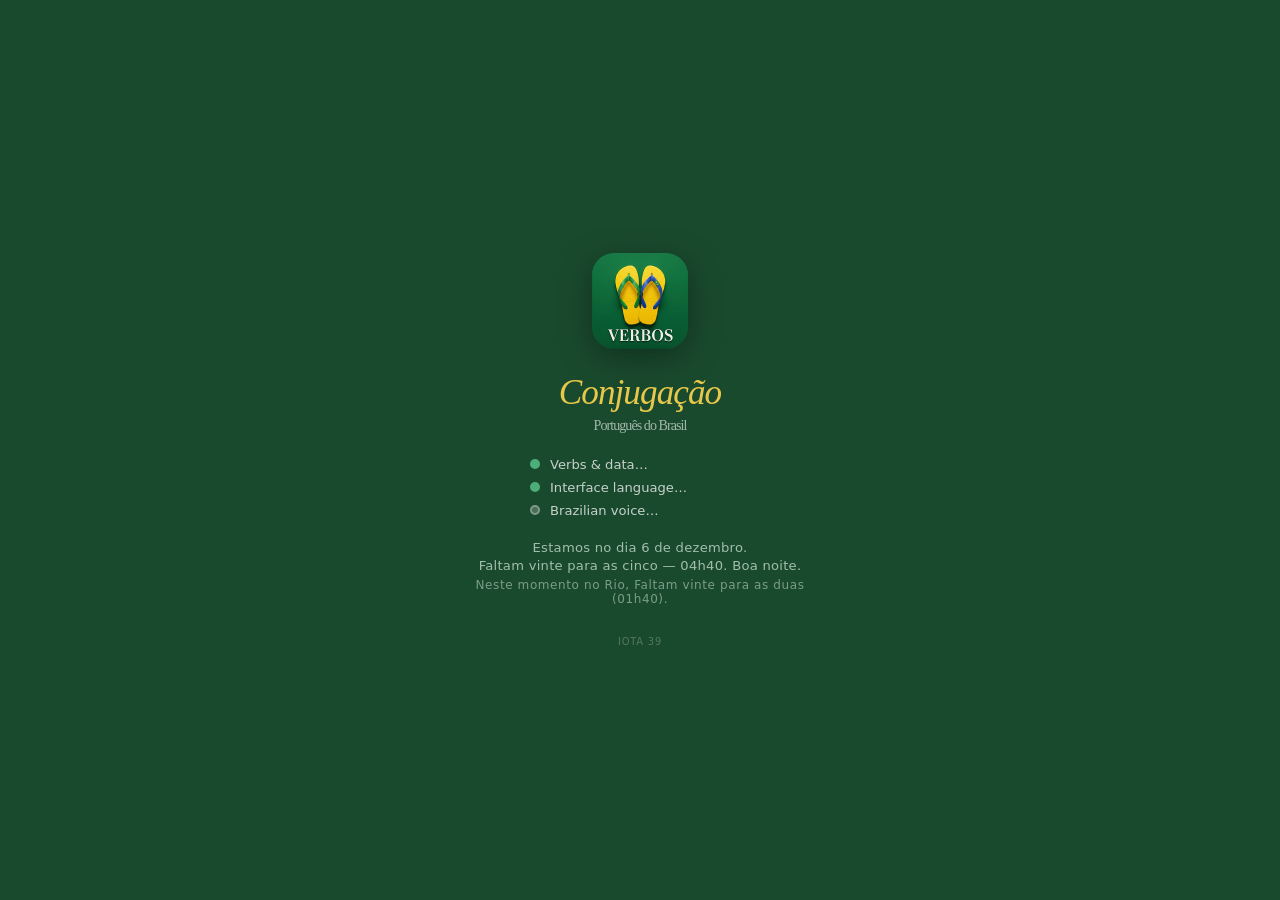
==== index.html @ 8990ea5e "iota 39" ====
<!DOCTYPE html>
<html lang="pt-BR">
<head>
<meta charset="UTF-8">
<meta name="viewport" content="width=device-width, initial-scale=1.0, maximum-scale=1.0, user-scalable=no, viewport-fit=cover">
<meta name="theme-color" content="#1a4a2e">
<meta name="mobile-web-app-capable" content="yes">
<meta name="apple-mobile-web-app-capable" content="yes">
<meta name="apple-mobile-web-app-status-bar-style" content="black-translucent">
<meta name="apple-mobile-web-app-title" content="Verbos PT">
<link rel="manifest" href="manifest.json">
<link rel="icon" type="image/png" sizes="32x32" href="favicon-32.png">
<link rel="apple-touch-icon" sizes="180x180" href="icon-180.png">
<link rel="apple-touch-icon" sizes="167x167" href="icon-167.png">
<link rel="apple-touch-icon" sizes="152x152" href="icon-152.png">
<link rel="apple-touch-icon" sizes="120x120" href="icon-120.png">
<link rel="icon" type="image/png" sizes="192x192" href="icon-192.png">
<link rel="icon" type="image/png" sizes="512x512" href="icon-512.png">
<title>Conjugação — Português do Brasil</title>
<meta name="description" content="Entraîne-toi à conjuguer les verbes portugais (Brésil) — présent, passé, imparfait. Application progressive pour apprenants francophones.">
<link rel="stylesheet" href="style.css?v=iota39">
<link rel="stylesheet" href="stats.css?v=iota39">
<link rel="stylesheet" href="nav.css?v=iota39">
</head>
<body lang="fr">

<!-- ═══════════════════════════════════════════════
     SPLASH SCREEN
     ═══════════════════════════════════════════════ -->
<div id="splash">
  <div class="splash-inner">

    <img src="icon-192.png" class="splash-icon" alt="Conjugação PT">

    <h1 class="splash-title">
      <em class="splash-conjugacao">Conjugação</em>
      <small class="splash-pt">Português do Brasil</small>
    </h1>

    <!-- Indicateurs de chargement -->
    <div class="splash-checks" id="splashChecks">
      <div class="splash-check-item" id="spi-data">
        <span class="spi-dot"></span>
        <span class="spi-text" data-i18n="splash_data">Verbes &amp; données…</span>
      </div>
      <div class="splash-check-item" id="spi-i18n">
        <span class="spi-dot"></span>
        <span class="spi-text" data-i18n="splash_lang">Langue de l'interface…</span>
      </div>
      <div class="splash-check-item" id="spi-voice">
        <span class="spi-dot"></span>
        <span class="spi-text" data-i18n="splash_voice">Voix brésilienne…</span>
      </div>
    </div>

    <!-- Greeting Rio + bouton entrer -->
    <div class="splash-greeting" id="splashGreeting"></div>

    <button class="splash-enter-btn" id="splashEnterBtn" onclick="Splash.enter()">
      Entrar →
    </button>

    <div class="splash-version" data-app-version></div>

  </div>
</div>

<!-- Compatibilité data.js (cherche #dataLoader pour le masquer) -->
<div id="dataLoader" style="display:none"></div>

<!-- ═══════════════════════════════════════════════
     APP SHELL
     ═══════════════════════════════════════════════ -->
<div id="appShell" class="app-shell-hidden">

  <!-- Barre d'installation PWA -->
  <div class="install-bar" id="installBar">
    <div class="install-bar-inner">
      <span class="install-bar-icon">&#127463;&#127479;</span>
      <div class="install-bar-text">
        <div class="install-bar-title" id="installTitle" data-i18n="install_title">Installer l'app</div>
        <div class="install-bar-desc"  id="installDesc"></div>
      </div>
      <button class="install-bar-btn"   id="installBtn"   style="display:none" data-i18n="install_btn">Installer</button>
      <button class="install-bar-close" id="installClose">&#10005;</button>
    </div>
    <div class="install-arrow"></div>
  </div>

  <!-- ─────────────────────────────
       HEADER GLOBAL (compact)
       ───────────────────────────── -->
  <header id="appHeader">
    <div class="flag-stripe"><span></span><span></span><span></span></div>
    <div id="pageTitle" class="page-title-bar" style="display:none">
      <span id="pageTitleText"></span>
    </div>
  </header>

  <!-- ─────────────────────────────
       PAGES
       ───────────────────────────── -->
  <main id="pagesContainer">

    <!-- ── PAGE : EXERCER ── -->
    <div id="page-exercer" class="page active">

      <!-- Sélecteur de temps compact + cycle 1/3/6 -->
      <div class="tense-chip-bar" style="position:relative">
        <div class="tense-chip" id="tenseChip" onclick="openTensePicker()">
          <div class="tense-chip-group">
            <div class="tense-chip-content">
              <span class="tense-chip-pt" id="tenseChipPt">Presente do Indicativo</span>
              <span class="tense-chip-fr" id="tenseChipFr" data-i18n="tense_btn_present">Présent de l'indicatif</span>
            </div>
            <span class="tense-chip-dots">···</span>
          </div>
        </div>
        <!-- Overlay verrou chip -->
        <div class="me-lock-overlay" id="meChipLock" style="display:none" title=""></div>
      </div>

      <!-- Zone de sélection des verbes -->
      <div class="sel-group-wrap" style="background:#fff;position:relative">
        <!-- Overlay verrou panneau sélection -->
        <div class="me-lock-overlay me-lock-panel" id="mePanelLock" style="display:none">
          <div class="me-lock-badge">
            <span class="me-lock-icon">🎯</span>
            <span class="me-lock-text" data-i18n="mode_erreurs_panel_locked">Mode erreurs actif</span>
            <span class="me-lock-hint" data-i18n="mode_erreurs_panel_unlock" data-i18n="selection_hint">Décoche pour modifier la sélection</span>
          </div>
        </div>
      <div class="sel-group">
        <div class="selection-container">
          <div class="selection-header">
            <p class="selection-title-pt" data-i18n="sel_title_pt">Escolha seus verbos por nível ou por tema</p>
            <p class="selection-title-fr" data-i18n="sel_title_fr" data-i18n="selection_subtitle">Choisis tes verbes par niveau ou par thème</p>
          </div>
          <div class="sel-tabs" id="selTabs">
            <button class="sel-tab active" onclick="switchSelTab('nivel',this)"  data-i18n="sel_tab_nivel">Nível</button>
            <button class="sel-tab"        onclick="switchSelTab('grupo',this)"  data-i18n="sel_tab_grupo">Grupo</button>
            <button class="sel-tab"        onclick="switchSelTab('tema',this)"   data-i18n="sel_tab_tema">Tema</button>
            <button class="sel-tab"        onclick="switchSelTab('verbos',this)" data-i18n="sel_tab_verbos">Verbos</button>
          </div>
          <!-- Panel Nível -->
          <div class="sel-panel active" id="panel-nivel">
            <div class="levels-bar" id="levelsBar">
              <button class="level-btn" data-level="1">1</button>
              <button class="level-btn" data-level="2">2</button>
              <button class="level-btn" data-level="3">3</button>
              <button class="level-btn" data-level="4">4</button>
              <button class="level-btn" data-level="5">5</button>
              <button class="level-btn" data-level="6">6</button>
              <button class="level-info-toggle" id="levelInfoToggle">?</button>
            </div>
            <div class="level-info-panel" id="levelInfoPanel" style="margin-top:10px"></div>
          </div>
          <!-- Panel Grupo -->
          <div class="sel-panel" id="panel-grupo">
            <div class="grupo-grid" id="grupoGrid">
              <div class="grupo-btn" onclick="applyGrupo('irreg')"><span class="grupo-btn-label"><span class="gbtn-text" data-i18n="cat_irreg">Irréguliers &amp; Importants</span> <span class="grupo-btn-count"></span></span><button class="grupo-info-btn" onclick="toggleGrupoInfo(event,'irreg')">?</button><div class="grupo-tooltip" id="gtip-irreg"></div></div>
              <div class="grupo-btn" onclick="applyGrupo('ar')"><span class="grupo-btn-label"><span class="gbtn-text" data-i18n="cat_ar">Verbes en -AR</span> <span class="grupo-btn-count"></span></span><button class="grupo-info-btn" onclick="toggleGrupoInfo(event,'ar')">?</button><div class="grupo-tooltip" id="gtip-ar"></div></div>
              <div class="grupo-btn" onclick="applyGrupo('er_reg')"><span class="grupo-btn-label"><span class="gbtn-text" data-i18n="cat_er_reg">-ER réguliers</span> <span class="grupo-btn-count"></span></span><button class="grupo-info-btn" onclick="toggleGrupoInfo(event,'er_reg')">?</button><div class="grupo-tooltip" id="gtip-er_reg"></div></div>
              <div class="grupo-btn" onclick="applyGrupo('er_irr')"><span class="grupo-btn-label"><span class="gbtn-text" data-i18n="cat_er_irr">-ER irréguliers</span> <span class="grupo-btn-count"></span></span><button class="grupo-info-btn" onclick="toggleGrupoInfo(event,'er_irr')">?</button><div class="grupo-tooltip" id="gtip-er_irr"></div></div>
              <div class="grupo-btn" onclick="applyGrupo('ir_reg')"><span class="grupo-btn-label"><span class="gbtn-text" data-i18n="cat_ir_reg">-IR réguliers</span> <span class="grupo-btn-count"></span></span><button class="grupo-info-btn" onclick="toggleGrupoInfo(event,'ir_reg')">?</button><div class="grupo-tooltip" id="gtip-ir_reg"></div></div>
              <div class="grupo-btn" onclick="applyGrupo('ir_irr')"><span class="grupo-btn-label"><span class="gbtn-text" data-i18n="cat_ir_irr">-IR irréguliers</span> <span class="grupo-btn-count"></span></span><button class="grupo-info-btn" onclick="toggleGrupoInfo(event,'ir_irr')">?</button><div class="grupo-tooltip" id="gtip-ir_irr"></div></div>
              <div class="grupo-btn" onclick="applyGrupo('all_irr')" style="border-color:var(--gold-dark);background:rgba(232,200,74,.08)"><span class="grupo-btn-label" style="color:var(--gold-dark)"><span class="gbtn-text" data-i18n="cat_all_irr">Tous les irréguliers</span></span><span class="grupo-btn-count"></span><button class="grupo-info-btn" onclick="toggleGrupoInfo(event,'all_irr')">?</button><div class="grupo-tooltip" id="gtip-all_irr"></div></div>
            </div>
          </div>
          <!-- Panel Tema -->
          <div class="sel-panel" id="panel-tema">
            <div class="theme-sem-grid" id="temaSemGrid">
              <div class="theme-sem-btn" onclick="applyThemeSemantic('etre')"><button class="tema-info-btn" onclick="toggleTemaInfo(event,'etre')">?</button><div class="tema-tooltip" id="tip-etre"></div><span class="theme-sem-label">Ser &amp; estar <span class="grupo-btn-count"></span></span><span class="theme-sem-fr" data-i18n="theme_etre_desc">Être &amp; état</span></div>
              <div class="theme-sem-btn" onclick="applyThemeSemantic('mouvement')"><button class="tema-info-btn" onclick="toggleTemaInfo(event,'mouvement')">?</button><div class="tema-tooltip" id="tip-mouvement"></div><span class="theme-sem-label">Mover-se <span class="grupo-btn-count"></span></span><span class="theme-sem-fr" data-i18n="theme_mouvement_desc">Se déplacer</span></div>
              <div class="theme-sem-btn" onclick="applyThemeSemantic('comm')"><button class="tema-info-btn" onclick="toggleTemaInfo(event,'comm')">?</button><div class="tema-tooltip" id="tip-comm"></div><span class="theme-sem-label">Comunicar <span class="grupo-btn-count"></span></span><span class="theme-sem-fr" data-i18n="theme_comm_desc">Communiquer</span></div>
              <div class="theme-sem-btn" onclick="applyThemeSemantic('penser')"><button class="tema-info-btn" onclick="toggleTemaInfo(event,'penser')">?</button><div class="tema-tooltip" id="tip-penser"></div><span class="theme-sem-label">Pensar &amp; sentir <span class="grupo-btn-count"></span></span><span class="theme-sem-fr" data-i18n="theme_penser_desc">Penser &amp; ressentir</span></div>
              <div class="theme-sem-btn" onclick="applyThemeSemantic('corps')"><button class="tema-info-btn" onclick="toggleTemaInfo(event,'corps')">?</button><div class="tema-tooltip" id="tip-corps"></div><span class="theme-sem-label">Corpo &amp; casa <span class="grupo-btn-count"></span></span><span class="theme-sem-fr" data-i18n="theme_corps_desc">Corps &amp; maison</span></div>
              <div class="theme-sem-btn" onclick="applyThemeSemantic('loisirs')"><button class="tema-info-btn" onclick="toggleTemaInfo(event,'loisirs')">?</button><div class="tema-tooltip" id="tip-loisirs"></div><span class="theme-sem-label">Lazer &amp; arte <span class="grupo-btn-count"></span></span><span class="theme-sem-fr" data-i18n="theme_loisirs_desc">Loisirs &amp; art</span></div>
              <div class="theme-sem-btn" onclick="applyThemeSemantic('agir')"><button class="tema-info-btn" onclick="toggleTemaInfo(event,'agir')">?</button><div class="tema-tooltip" id="tip-agir"></div><span class="theme-sem-label">Agir &amp; mudar <span class="grupo-btn-count"></span></span><span class="theme-sem-fr" data-i18n="theme_agir_desc">Agir &amp; changer</span></div>
              <div class="theme-sem-btn" onclick="applyThemeSemantic('travail')"><button class="tema-info-btn" onclick="toggleTemaInfo(event,'travail')">?</button><div class="tema-tooltip" id="tip-travail"></div><span class="theme-sem-label">Trocas &amp; trabalho <span class="grupo-btn-count"></span></span><span class="theme-sem-fr" data-i18n="theme_travail_desc">Échanges &amp; travail</span></div>
            </div>
          </div>
          <!-- Panel Verbos -->
          <div class="sel-panel" id="panel-verbos">
            <div class="verbos-panel-header" data-i18n="config_summary_fr">Verbes à travailler</div>
            <div class="config-body"  id="configBody"></div>
            <div class="config-count" id="configCount"></div>
          </div>
        </div>
      </div></div>

      <!-- Bouton démarrer + aide + mode erreurs -->
      <div style="text-align:center;margin:18px 0 4px;display:flex;align-items:center;justify-content:center;gap:10px">
        <button class="btn btn-start comecar-btn" id="btnStart2">🎲 Começar<span class="btn-sub" data-i18n="btn_start_sub">Commencer</span></button>
        <button class="level-info-toggle" id="helpBtn" title="Aide">?</button>
      </div>

      <!-- Mode erreurs : checkbox sous Começar -->
      <div class="mode-erreurs-row">
        <label class="mode-erreurs-label me-disabled" id="modeErreursLabel" title="Lance d'abord quelques exercices">
          <input type="checkbox" id="modeErreursCheck" disabled>
          <span data-i18n="mode_erreurs_label">Travailler mes erreurs</span>
        </label>
      </div>

      <div id="helpPanel" style="display:none;max-width:520px;margin:10px auto 0;background:rgba(240,230,200,.35);border:1px solid rgba(201,168,46,.15);border-radius:14px;padding:12px 16px;font-size:.78rem;color:var(--text-mid);line-height:1.6">
        <p data-i18n="hint_eye_card" data-i18n="hint_fullconj">👁️ Clique sur l'œil d'une carte → conjugaison complète du verbe aux 3 temps</p>
        <p style="margin-top:6px">🎯 <em><strong>Travailler mes erreurs</strong> : après quelques exercices, coche cette case pour cibler automatiquement les verbes ou les temps où tu fais le plus d'erreurs</em></p>
        <p style="margin-top:6px">📋 <em>Le tableau complet des verbes de l'exercice est dans l'onglet <strong>Tableau</strong> en bas</em></p>
        <p style="margin-top:6px">🔊 <em>Active la voix dans ⚙️ → les formes correctes sont énoncées en pt-BR</em></p>
      </div>

      <div id="cardsArea"></div>

      <div class="controls controls-bottom" id="controlsBottom" style="display:none">
        <button class="btn btn-start comecar-btn" id="btnRestart">🔄 Recomeçar<span class="btn-sub" data-i18n="btn_restart_sub">Recommencer</span></button>
        <button class="btn btn-check"  id="btnCheck">Verificar <span class="btn-sub"  data-i18n="btn_check_bilingual">Vérifier</span></button>
        <button class="btn btn-reveal" id="btnReveal">Corrigir <span class="btn-sub" data-i18n="btn_reveal_bilingual">Corriger</span></button>
      </div>

      <div class="hints-option" id="hintsOptionRow" style="display:none;margin:10px 0 0">
        <label class="hints-label">
          <input type="checkbox" id="hintsToggle" checked>
          <span data-i18n="hints_toggle_label" data-i18n="hints_label">Donner des indices à la vérification</span>
        </label>
      </div>

<!-- refDetails déplacé dans page-tabela -->

    </div><!-- /page-exercer -->

    <!-- ── PAGE : PROGRÈS ── -->
    <div id="page-progres" class="page">
      <!-- buildStatsPanel() rend ici -->
      <div id="statsPanel"></div>
    </div>

    <!-- ── PAGE : RÉFÉRENCE ── -->
    <!-- ══ PAGE ÉCOUTE ══ -->
    <div id="page-ecoute" class="page">

      <!-- Setup -->
      <div class="ec-setup" id="ecSetup">
        <div class="ec-setup-inner">

          <!-- Pronom -->
          <div class="ec-section">
            <span class="ec-section-label" data-i18n="ecoute_pronoun_mode">Pronom</span>
            <div class="ec-mode-toggle">
              <button class="ec-mode-btn" data-mode="elide"
                      onclick="Ecoute.setPronounMode('elide')"
                      data-i18n="ecoute_elide">Éludé 🎭</button>
              <button class="ec-mode-btn active" data-mode="enonce"
                      onclick="Ecoute.setPronounMode('enonce')"
                      data-i18n="ecoute_enonce">Énoncé 🔊</button>
            </div>
          </div>

          <!-- Verbes par niveau -->
          <div class="ec-section">
            <span class="ec-section-label" data-i18n="sel_tab_nivel">Niveau</span>
            <div class="ec-level-btns">
              <button class="ec-level-btn" data-level="0"
                      onclick="Ecoute.setLevel(0,this)"
                      data-i18n="ec_level_all">Tous</button>
              <button class="ec-level-btn active" data-level="1"
                      onclick="Ecoute.setLevel(1,this)">Nív 1</button>
              <button class="ec-level-btn" data-level="2"
                      onclick="Ecoute.setLevel(2,this)"
                      data-i18n="ec_nivel_2">Nív 2</button>
              <button class="ec-level-btn" data-level="3"
                      onclick="Ecoute.setLevel(3,this)"
                      data-i18n="ec_nivel_3">Nív 3</button>
              <button class="ec-level-btn" data-level="4"
                      onclick="Ecoute.setLevel(4,this)"
                      data-i18n="ec_nivel_4">Nív 4</button>
              <button class="ec-level-btn" data-level="5"
                      onclick="Ecoute.setLevel(5,this)"
                      data-i18n="ec_nivel_5">Nív 5</button>
              <button class="ec-level-btn" data-level="6"
                      onclick="Ecoute.setLevel(6,this)"
                      data-i18n="ec_nivel_6">Nív 6</button>
            </div>
          </div>

          <!-- Verbes par thème -->
          <div class="ec-section">
            <span class="ec-section-label" data-i18n="sel_tab_tema">Thème</span>
            <div class="ec-theme-btns" id="ecThemeBtns">
              <!-- Construit dynamiquement via JS -->
            </div>
          </div>

          <!-- Temps (multi-sélection) -->
          <div class="ec-section">
            <span class="ec-section-label" data-i18n="ecoute_which_tense">Temps</span>
            <div class="ec-tense-setup-btns">
              <button class="ec-tense-setup-btn active" data-tense="present"
                      onclick="Ecoute.toggleTense('present',this)"
                      data-i18n="tense_btn_present">Présent</button>
              <button class="ec-tense-setup-btn" data-tense="pret"
                      onclick="Ecoute.toggleTense('pret',this)"
                      data-i18n="tense_btn_pret">Passé</button>
              <button class="ec-tense-setup-btn" data-tense="imperf"
                      onclick="Ecoute.toggleTense('imperf',this)"
                      data-i18n="tense_btn_imperf">Imparfait</button>
              <button class="ec-tense-setup-btn" data-tense="fut"
                      onclick="Ecoute.toggleTense('fut',this)"
                      data-i18n="tense_btn_fut">Futur</button>
              <button class="ec-tense-setup-btn" data-tense="cond"
                      onclick="Ecoute.toggleTense('cond',this)"
                      data-i18n="tense_btn_cond">Conditionnel</button>
              <button class="ec-tense-setup-btn" data-tense="subj"
                      onclick="Ecoute.toggleTense('subj',this)"
                      data-i18n="tense_btn_subj">Subjonctif</button>
            </div>
          </div>

          <button class="btn btn-start ec-start-btn" id="ecStartBtn"
                  onclick="Ecoute.start()">
            🎧 <span data-i18n="ecoute_start">Commencer</span>
          </button>

        </div>
      </div>

      <!-- Exercice -->
      <div class="ec-exercise" id="ecExercise" style="display:none">

        <!-- Zone audio -->
        <div class="ec-audio-zone">
          <button class="ec-play-btn" onclick="Ecoute.play()">🔊</button>
          <button class="ec-replay-btn" onclick="Ecoute.play()"
                  data-i18n="ecoute_relisten">▶ Réécouter</button>
          <button class="ec-back-setup-btn" onclick="Ecoute.backToSetup()"
                  title="Changer la sélection">⚙️</button>
        </div>

        <!-- Questions -->
        <div class="ec-questions" id="ecQuestions">

          <!-- Qui parle ? (éludé seulement) -->
          <div class="ec-q-block" id="ecQPronoun">
            <p class="ec-q-label" data-i18n="ecoute_who">Qui parle ?</p>
            <div class="ec-choice-grid ec-pron-grid" id="ecPronounBtns"></div>
          </div>

          <!-- Quel verbe ? -->
          <div class="ec-q-block">
            <p class="ec-q-label" data-i18n="ecoute_which_verb">Quel verbe ?</p>
            <div class="ec-choice-grid ec-verb-grid" id="ecVerbBtns"></div>
          </div>

          <!-- Quel temps ? -->
          <div class="ec-q-block">
            <p class="ec-q-label" data-i18n="ecoute_which_tense">Quel temps ?</p>
            <div class="ec-choice-grid ec-tense-grid" id="ecTenseBtns"></div>
          </div>

          <p class="ec-validate-hint" id="ecValidateHint" style="display:none"></p>
          <button class="btn ec-validate-btn" id="ecValidateBtn"
                  onclick="Ecoute.validate()" disabled>
            <span data-i18n="ecoute_validate">✓ Valider</span>
          </button>
        </div>

        <!-- Résultat -->
        <div class="ec-result" id="ecResult" style="display:none">
          <div class="ec-result-content" id="ecResultContent"></div>

          <!-- Zone écriture optionnelle (seulement si correct) -->
          <div class="ec-write-zone" id="ecWriteZone" style="display:none">
            <p class="ec-write-q" data-i18n="ecoute_write_q">✍️ Saurais-tu l'écrire ?</p>
            <div class="ec-write-form">
              <span class="ec-write-pron" id="ecWritePronoun">você</span>
              <input class="ec-write-input" id="ecWriteInput"
                     type="text"
                     autocomplete="off"
                     data-form-type="other"
                     autocorrect="off"
                     autocapitalize="off"
                     spellcheck="false"
                     inputmode="latin"
                     placeholder="…">
            </div>
            <p class="ec-write-hint" id="ecWriteHint" style="display:none"></p>
            <div class="ec-write-actions">
              <button class="ec-btn-skip" onclick="Ecoute.nextQuestion()"
                      data-i18n="ecoute_skip">Passer</button>
              <button class="ec-btn-verify" id="ecWriteVerifyBtn"
                      onclick="Ecoute.verifyWriting()" disabled
                      data-i18n="ecoute_verify">✓ Vérifier</button>
            </div>
          </div>

          <!-- Actions dynamiques : retry/answer/next -->
          <div id="ecResultActions" style="margin-top:12px"></div>
  
      </div>
    </div><!-- /ecExercise -->
  </div><!-- /page-ecoute -->

    <div id="page-reference" class="page">
      <div id="refPage" class="ref-page-wrap">

        <!-- ── FRANÇAIS : carte d'entrée anti-manuel ── -->
        <div class="ref-lang-card" data-lang-show="fr">
          <div class="ref-am-hero">
            <div class="ref-am-badge">Anti-Manuel</div>
            <h2 class="ref-am-title">Portugais Brésilien<br><em>depuis le français</em></h2>
            <p class="ref-am-desc">La plupart des manuels te demandent de désapprendre ta langue pour apprendre l'autre. Cet anti-manuel fait l'inverse — il part de ce que tu fais déjà sans le nommer. Vingt siècles de latin commun entre le français et le portugais brésilien.</p>
            <button onclick="openAntiManuel()" class="ref-am-btn">📖 Ouvrir l'Anti-Manuel</button>
          </div>
          <div class="ref-am-features">
            <div class="ref-am-feat">🔊 <strong>Phonologie</strong> — Tes nasales françaises préparent directement <em>ã, em, om</em></div>
            <div class="ref-am-feat">⏱ <strong>Aspect verbal</strong> — Passé composé / imparfait : la logique centrale du portugais</div>
            <div class="ref-am-feat">✨ <strong>Subjonctif</strong> — Tu l'utilises à l'oral. Le brésilien aussi. Transfert quasi-direct</div>
            <div class="ref-am-feat">📐 <strong>Distance optimale</strong> — Ni trop proche comme l'espagnol, ni trop loin comme l'allemand</div>
          </div>
        </div>

        <!-- ── AUTRES LANGUES ── -->
        <div class="ref-lang-card ref-other" data-lang-hide="fr">
          <div class="ref-other-icon">📖</div>
          <div id="refOtherTitle" class="ref-other-title"></div>
          <div id="refOtherSub" class="ref-other-sub"></div>
          <div id="refOtherDesc" class="ref-other-desc"></div>
        </div>

      </div>
    </div>

    <!-- ══ PAGE CONFIG ══ -->
    <div id="page-config" class="page">
      <div class="config-page-inner">
<!-- Langue -->
      <div class="config-section">
        <div class="config-section-title" data-i18n="config_label_lang">🌐 Langue de l'interface</div>
        <div class="lang-grid" id="langSelector">
          <button class="lang-card" data-lang="fr"    onclick="I18n.switchLang('fr').then(updateLangBtns)"><span class="lang-flag">🇫🇷</span><span class="lang-name">Français</span></button>
          <button class="lang-card" data-lang="en"    onclick="I18n.switchLang('en').then(updateLangBtns)"><span class="lang-flag">🇬🇧</span><span class="lang-name">English</span></button>
          <button class="lang-card" data-lang="de"    onclick="I18n.switchLang('de').then(updateLangBtns)"><span class="lang-flag">🇩🇪</span><span class="lang-name">Deutsch</span></button>
          <button class="lang-card" data-lang="es"    onclick="I18n.switchLang('es').then(updateLangBtns)"><span class="lang-flag">🇪🇸</span><span class="lang-name">Español</span></button>
          <button class="lang-card" data-lang="it"    onclick="I18n.switchLang('it').then(updateLangBtns)"><span class="lang-flag">🇮🇹</span><span class="lang-name">Italiano</span></button>
          <button class="lang-card" data-lang="pt-BR" onclick="I18n.switchLang('pt-BR').then(updateLangBtns)"><span class="lang-flag">🇧🇷</span><span class="lang-name">Português</span></button>
          <button class="lang-card" data-lang="nl"    onclick="I18n.switchLang('nl').then(updateLangBtns)"><span class="lang-flag">🇳🇱</span><span class="lang-name">Nederlands</span></button>
          <button class="lang-card" data-lang="da"    onclick="I18n.switchLang('da').then(updateLangBtns)"><span class="lang-flag">🇩🇰</span><span class="lang-name">Dansk</span></button>
          <button class="lang-card" data-lang="no"    onclick="I18n.switchLang('no').then(updateLangBtns)"><span class="lang-flag">🇳🇴</span><span class="lang-name">Norsk</span></button>
        </div>
        <div class="voice-debug-block" id="voiceDebugBlock" style="display:none"></div>
      </div>
      <!-- Voix -->
      <div class="config-section">
        <div class="voice-actions-row">
          <button class="voice-install-btn" id="voiceInstallBtn" onclick="toggleVoiceHelp()">
            <span id="voiceInstallBtnLabel" data-i18n="voice_install_btn">Installer la voix brésilienne</span>
          </button>
          <button class="voice-test-btn" id="voiceTestBtn" onclick="testVoice()" style="display:none">
            <span data-i18n="voice_test_btn">🔊 Tester</span>
          </button>
        </div>
        <!-- Sélecteur de voix -->
        <div class="voice-picker-row" id="voicePickerRow" style="display:none">
          <label class="voice-picker-label">🎙 Voix :</label>
          <select class="voice-picker-select" id="voicePickerSelect" onchange="selectVoice(this.value)"></select>
        </div>
        <p class="voice-picker-warning" id="voicePickerWarning" style="display:none"
           data-i18n="voice_picker_warning_safari">
          ⚠️ Bug connu Safari / Apple — le changement de voix peut ne pas être pris en compte.
        </p>
        <p class="voice-picker-legend" data-i18n="voice_picker_legend">✓ installée &nbsp;·&nbsp; ⬇ à télécharger &nbsp;·&nbsp; ★ voix système</p>
        <div class="voice-help-panel" id="voiceHelpPanel"></div>
      </div>
    </div>

    <div class="modal-footer">
      <p class="modal-copyright">© Franck Mignot 2026 &nbsp;·&nbsp; <span style="font-size:.75rem;color:#aaa" data-app-version></span></p>
      <p class="modal-privacy">
        🔒 <strong data-i18n="privacy_title">Confidentialité</strong> —
        <span data-i18n="privacy_text">Cette application ne collecte, ne transmet et ne partage aucune donnée personnelle. Les statistiques d'exercice sont conservées uniquement sur votre appareil (stockage local). Aucun compte, aucun serveur, aucun suivi.</span>
      </p>
    </div>

  </div>


    <!-- ── PAGE : TABELA (Conjugaisons) ── -->
    <div id="page-tabela" class="page">
      <div class="tabela-intro">
        <p class="tabela-intro-text" data-i18n="tabela_intro">Conjugaisons des verbes sélectionnés dans l'onglet Exercer, pour le temps en cours.</p>
        <p class="tabela-intro-hint" data-i18n="tabela_hint">👆 Pour changer les verbes affichés, utilise le sélecteur de l'onglet Exercer — niveaux, groupes ou thèmes.</p>
      </div>
      <div id="tabelaContent">
        <!-- details conservé pour compatibilité avec DOM.refDetails dans ui-selection.js -->
        <details id="refDetails" open style="display:block">
          <summary style="display:none"></summary>
          <div id="refGrid"></div>
        </details>
      </div>
    </div>

  </main><!-- /pagesContainer -->

  <!-- ─────────────────────────────
       BOTTOM NAV
       ───────────────────────────── -->
  <nav id="bottomNav">
    <button class="nav-btn active" data-page="exercer"   onclick="Router.go('exercer')">
      <span class="nav-icon">🎯</span>
      <span class="nav-label" data-i18n="nav_exercer">Exercer</span>
    </button>
    <button class="nav-btn"        data-page="ecoute"    onclick="Router.go('ecoute')">
      <span class="nav-icon">🎧</span>
      <span class="nav-label" data-i18n="nav_ecoute">Écoute</span>
    </button>
    <button class="nav-btn"        data-page="progres"   onclick="Router.go('progres')">
      <span class="nav-icon">📊</span>
      <span class="nav-label" data-i18n="nav_progres">Progrès</span>
    </button>
    <button class="nav-btn"        data-page="tabela"    onclick="Router.go('tabela')">      <span class="nav-icon">📋</span>      <span class="nav-label" data-i18n="nav_tabela">Tableau</span>    </button>    <button class="nav-btn"        data-page="reference" onclick="Router.go('reference')">
      <span class="nav-icon">📖</span>
      <span class="nav-label" data-i18n="nav_reference">Référence</span>
    </button>
    <button class="nav-btn nav-btn-config" data-page="config" onclick="Router.go('config')">
      <span class="nav-icon">⚙️</span>
      <span class="nav-label" data-i18n="nav_config">Config</span>
    </button>
  </nav>


<!-- ═══════════════════════════════════════════════
     MODAL : CONFIGURATION
     ═══════════════════════════════════════════════ -->


<!-- ═══════════════════════════════════════════════
     MODAL : MODE ERREURS
     ═══════════════════════════════════════════════ -->
<div id="modeErreursModal" class="modal-overlay mode-err-overlay" style="display:none" onclick="ModeErreurs.close()">
  <div class="modal-box mode-err-box mode-err-box-2step" onclick="event.stopPropagation()">

    <div class="modal-header">
      <span class="modal-title">🎯 <span data-i18n="mode_erreurs_title">Apprendre de ses erreurs</span></span>
      <button class="modal-close-btn" onclick="ModeErreurs.close()">✕</button>
    </div>

    <!-- ── ÉTAPE 1 : verbes ── -->
    <div class="me-step" id="meStep1">
      <p class="me-step-title" data-i18n="me_step1_title">Étape 1 — Quels verbes ?</p>

      <div class="me-scope-cards">

        <div class="me-scope-card" id="meScopeCurrentCard"
             onclick="ModeErreurs.selectScope('current',this)">
          <span class="me-scope-icon">📋</span>
          <div class="me-scope-text">
            <span class="me-scope-label" data-i18n="me_scope_current">Ma sélection actuelle</span>
            <span class="me-scope-sub"   data-i18n="me_scope_current_sub">Les verbes déjà cochés</span>
          </div>
        </div>

        <div class="me-scope-card" id="meScopeGroupCard"
             onclick="ModeErreurs.selectScope('group',this)">
          <span class="me-scope-icon">📂</span>
          <div class="me-scope-text">
            <span class="me-scope-label" data-i18n="me_scope_group">Choisir un groupe…</span>
            <span class="me-scope-sub"></span>
          </div>
          <!-- picker construit dynamiquement -->
          <div class="me-group-picker" id="meGroupPicker" style="display:none"></div>
        </div>

        <div class="me-scope-card" id="meScopeAllCard"
             onclick="ModeErreurs.selectScope('all',this)">
          <span class="me-scope-icon">🌐</span>
          <div class="me-scope-text">
            <span class="me-scope-label" data-i18n="me_scope_all">Tous les verbes</span>
          </div>
        </div>

      </div>

      <button class="me-btn-primary" id="meBtnNext"
              onclick="ModeErreurs.nextStep()" disabled>
        <span data-i18n="me_btn_next">Suivant →</span>
      </button>
    </div>

    <!-- ── ÉTAPE 2 : temps ── -->
    <div class="me-step" id="meStep2" style="display:none">

      <div class="me-breadcrumb" id="meBreadcrumb"></div>
      <p class="me-step-title" data-i18n="me_step2_title">Étape 2 — Quel(s) temps ?</p>

      <div class="me-tense-sections">

        <div class="me-tense-section" id="meTensePickSection"
             onclick="ModeErreurs.selectTenseMode('pick',this)">
          <span class="me-scope-icon">⏱️</span>
          <div class="me-scope-text">
            <span class="me-scope-label" data-i18n="me_tense_pick">Choisir un temps</span>
          </div>
          <div class="me-tense-buttons" id="meTenseButtons" style="display:none"></div>
        </div>

        <div class="me-tense-section" id="meTenseAllSection"
             onclick="ModeErreurs.selectTenseMode('all',this)">
          <span class="me-scope-icon">🗓️</span>
          <div class="me-scope-text">
            <span class="me-scope-label" data-i18n="me_tense_all">Tous les temps</span>
          </div>
        </div>

      </div>

      <p class="me-filter-hint" data-i18n="me_filter_hint">⚠ Seules les formes avec un mauvais score seront proposées</p>

      <div class="me-step2-actions">
        <button class="me-btn-back" onclick="ModeErreurs.prevStep()">
          <span data-i18n="me_btn_back">← Retour</span>
        </button>
        <button class="me-btn-primary" id="meBtnStart"
                onclick="ModeErreurs.startFiltered()" disabled>
          <span data-i18n="me_btn_start">🎯 Commencer</span>
        </button>
      </div>

    </div>

    <!-- ── BRAVO ── -->
    <div class="me-step me-bravo-step" id="meStepBravo" style="display:none">
      <div class="me-bravo-icon">🎉</div>
      <p class="me-bravo-title" data-i18n="me_nothing_bad">Bravo, tout est bon ici !</p>
      <p class="me-bravo-sub"   data-i18n="me_nothing_bad_sub">Aucune erreur dans cette combinaison</p>
      <button class="me-btn-back" onclick="ModeErreurs.prevStep()">
        <span data-i18n="me_btn_back">← Retour</span>
      </button>
    </div>

  </div>
</div>

<!-- ═══════════════════════════════════════════════
     APP BOOT — Module de démarrage robuste.
     Script INLINE chargé pendant le parsing HTML,
     avant tous les scripts defer. Garantit qu'aucun
     événement de chargement n'est jamais manqué,
     quelle que soit la vitesse du réseau ou du cache.
     ═══════════════════════════════════════════════ -->
<script>
window.App = (function () {
  'use strict';
  var _flags = {};      /* événements déjà reçus   */
  var _queues = {};     /* callbacks en attente     */

  function _fire(key) {
    if (_flags[key]) return;
    _flags[key] = true;
    console.log('[App.Boot] ' + key + ' ✅');
    (_queues[key] || []).forEach(function (cb) {
      try { cb(); } catch (e) { console.error('[App.Boot] callback error', e); }
    });
    delete _queues[key];
  }

  /* Appelle cb() immédiatement si key déjà prêt, sinon le met en queue */
  function whenReady(key, cb) {
    if (_flags[key]) {
      try { cb(); } catch (e) { console.error('[App.Boot] whenReady error', e); }
    } else {
      _queues[key] = _queues[key] || [];
      _queues[key].push(cb);
    }
  }

  /* Intercepter les événements natifs de l'app */
  document.addEventListener('app:data-ready',  function () { _fire('data');   }, { once: true });
  document.addEventListener('tts:voices-ready', function () { _fire('voices'); }, { once: true });

  return {
    whenReady: whenReady,
    isReady:   function (key) { return !!_flags[key]; }
  };
}());

/* ── Version unique ── */
window.APP_VERSION = 'iota 39';
document.addEventListener('DOMContentLoaded', function () {
  document.querySelectorAll('[data-app-version]').forEach(function (el) {
    el.textContent = window.APP_VERSION;
  });
});
</script>


<!-- ═══════════════════════════════════════════════
     MODAL : TENSE PICKER
     ═══════════════════════════════════════════════ -->
<div id="tensePickerModal" class="modal-overlay" style="display:none" onclick="closeTensePicker(event)">
  <div class="modal-box tense-picker-box" onclick="event.stopPropagation()">

    <div class="modal-header">
      <span class="modal-title">Choisir un temps</span>
      <button class="modal-close-btn" onclick="closeTensePicker()">✕</button>
    </div>

    <div class="modal-body tense-picker-body">

      <div class="tense-picker-group">
        <div class="tense-picker-group-label"><span class="tpg-badge tpg-b1">Básico 1</span></div>
        <div class="tense-picker-grid">
          <button class="tense-picker-btn active" data-tense="present" onclick="switchTense('present')">
            <span class="tpb-pt">Presente do Indicativo</span>
            <span class="tpb-fr" data-i18n="tense_btn_present">Présent de l'indicatif</span>
          </button>
          <button class="tense-picker-btn" data-tense="pret" onclick="switchTense('pret')">
            <span class="tpb-pt">Pretérito Perfeito Simples</span>
            <span class="tpb-fr" data-i18n="tense_btn_pret">Passé / Passé composé</span>
          </button>
          <button class="tense-picker-btn" data-tense="imperf" onclick="switchTense('imperf')">
            <span class="tpb-pt">Pretérito Imperfeito</span>
            <span class="tpb-fr" data-i18n="tense_btn_imperf">Imparfait</span>
          </button>
        </div>
      </div>

      <div class="tense-picker-group">
        <div class="tense-picker-group-label"><span class="tpg-badge tpg-b2">Básico 2</span></div>
        <div class="tense-picker-grid">
          <button class="tense-picker-btn" data-tense="fut" onclick="switchTense('fut')">
            <span class="tpb-pt">Futuro do Presente</span>
            <span class="tpb-fr" data-i18n="tense_btn_fut">Futur simple</span>
          </button>
          <button class="tense-picker-btn" data-tense="cond" onclick="switchTense('cond')">
            <span class="tpb-pt">Futuro do Pretérito</span>
            <span class="tpb-fr" data-i18n="tense_btn_cond">Conditionnel</span>
          </button>
          <button class="tense-picker-btn" data-tense="subj" onclick="switchTense('subj')">
            <span class="tpb-pt">Presente do Subjuntivo</span>
            <span class="tpb-fr" data-i18n="tense_btn_subj">Subjonctif</span>
          </button>
        </div>
      </div>

    </div>
  </div>
</div>


</div><!-- /appShell -->
<!-- ═══════════════════════════════════════════════
     SCRIPTS — ordre : data → core → ui → init
     ═══════════════════════════════════════════════ -->
<script defer src="js/i18n.js?v=iota39"></script>
<script defer src="js/data.js?v=iota39"></script>
<script defer src="js/tts.js?v=iota39"></script>
<script defer src="js/core.js?v=iota39"></script>
<script defer src="js/engine.js?v=iota39"></script>
<script defer src="js/ui-selection.js?v=iota39"></script>
<script defer src="js/ui-ref.js?v=iota39"></script>
<script defer src="js/voice.js?v=iota39"></script>
<script defer src="js/stats.js?v=iota39"></script>
<script defer src="js/stats-ui.js?v=iota39"></script>
<script defer src="js/ecoute.js?v=iota39"></script>
<script defer src="js/router.js?v=iota39"></script>
<script defer src="js/splash.js?v=iota39"></script>
<script defer src="js/mode-erreurs.js?v=iota39"></script>
<script defer src="js/init.js?v=iota39"></script>

<!-- Service Worker -->
<script>
if ('serviceWorker' in navigator) {
  navigator.serviceWorker.register('service-worker.js?v=' + (window.APP_VERSION||'').replace(/\s/g,''))
    .then(function(r) { console.log('[SW] Registered:', r.scope); })
    .catch(function(e) { console.warn('[SW] Registration failed:', e); });
}
</script>
  <!-- ── Overlay Anti-Manuel ── -->
  <div id="amOverlay" style="display:none;position:fixed;inset:0;z-index:9999;background:#0d1b2a;flex-direction:column;padding-top:env(safe-area-inset-top);">
    <div style="display:flex;align-items:center;gap:8px;padding:10px 14px;background:#0d1b2a;border-bottom:1px solid rgba(201,168,76,.3);flex-shrink:0;">
      <button onclick="amSwitch('am')"  id="amBtnAM"  style="flex:1;background:rgba(201,168,76,.2);border:1px solid rgba(201,168,76,.45);color:#c9a84c;border-radius:6px;padding:7px 6px;font-size:.78rem;font-family:Georgia,serif;cursor:pointer;letter-spacing:.03em;">📚 Anti-Manuel</button>
      <button onclick="amSwitch('fiches')" id="amBtnFi" style="flex:1;background:transparent;border:1px solid rgba(201,168,76,.25);color:rgba(201,168,76,.6);border-radius:6px;padding:7px 6px;font-size:.78rem;font-family:Georgia,serif;cursor:pointer;letter-spacing:.03em;">📋 Fiches</button>
      <button onclick="closeAntiManuel()" style="flex:0 0 auto;background:rgba(255,255,255,.06);border:1px solid rgba(255,255,255,.15);color:rgba(255,255,255,.6);border-radius:6px;padding:7px 12px;font-size:.78rem;cursor:pointer;">✕</button>
    </div>
    <div style="flex:1;overflow:hidden;margin:10px 12px 12px;border-radius:12px;box-shadow:0 4px 24px rgba(0,0,0,.4);">
      <iframe id="amFrame" src="" style="width:100%;height:100%;border:none;background:#f5f0e8;border-radius:12px;" title="Anti-Manuel"></iframe>
    </div>
  </div>

<script>
function amSwitch(book) {
  var f = document.getElementById('amFrame');
  if (f && f.contentWindow && f.contentWindow.switchBook) {
    f.contentWindow.switchBook(book);
  }
  /* Mettre à jour l'apparence des boutons */
  var isAm = book === 'am';
  var btnAm = document.getElementById('amBtnAM');
  var btnFi = document.getElementById('amBtnFi');
  if (btnAm) { btnAm.style.background = isAm ? 'rgba(201,168,76,.2)' : 'transparent'; btnAm.style.color = isAm ? '#c9a84c' : 'rgba(201,168,76,.5)'; btnAm.style.borderColor = isAm ? 'rgba(201,168,76,.45)' : 'rgba(201,168,76,.2)'; }
  if (btnFi) { btnFi.style.background = !isAm ? 'rgba(201,168,76,.2)' : 'transparent'; btnFi.style.color = !isAm ? '#c9a84c' : 'rgba(201,168,76,.5)'; btnFi.style.borderColor = !isAm ? 'rgba(201,168,76,.45)' : 'rgba(201,168,76,.2)'; }
}

function openAntiManuel() {
  var o = document.getElementById('amOverlay');
  var f = document.getElementById('amFrame');
  if (!f._amLoaded) {
    f.src = 'ref-fr.html';
    f.onload = function() {
      f._amLoaded = true;
      f.contentWindow.postMessage({action:'hideNav'}, '*');
    };
  }
  o.style.display = 'flex';
  document.body.style.overflow = 'hidden';
}
function closeAntiManuel() {
  document.getElementById('amOverlay').style.display = 'none';
  document.body.style.overflow = '';
}
</script>
</body>
</html>
---- style.css ----
:root{--green-deep:#1a4a2e;--green-mid:#2d7a4f;--green-light:#4caf7a;--gold:#e8c84a;--gold-dark:#c9a82e;--cream:#fdf6e3;--cream-dark:#f0e6c8;--blue-accent:#2c5fa8;--text-dark:#1a1a1a;--text-mid:#3a3a3a;--text-light:#777;--correct:#2d7a4f;--incorrect:#c94040;--shadow:0 4px 24px rgba(26, 74, 46, 0.13)}*,::after,::before{box-sizing:border-box;margin:0;padding:0}body{font-family:-apple-system,BlinkMacSystemFont,'Segoe UI',system-ui,sans-serif;-webkit-user-select:none;user-select:none;padding:0 env(safe-area-inset-right) env(safe-area-inset-bottom) env(safe-area-inset-left);overscroll-behavior:none;-webkit-tap-highlight-color:transparent;-webkit-touch-callout:none;-webkit-text-size-adjust:100%;text-size-adjust:100%;background-color:var(--cream);color:var(--text-dark);min-height:100vh;overflow-x:hidden;position:relative}body::before{content:'';position:fixed;inset:0;background:radial-gradient(ellipse 60% 40% at 10% 0,rgba(77,175,122,.12) 0,transparent 60%),radial-gradient(ellipse 50% 50% at 90% 100%,rgba(232,200,74,.14) 0,transparent 55%);pointer-events:none;z-index:0}.page-wrapper{position:relative;z-index:1;max-width:860px;margin:0 auto;padding:40px 24px 80px;padding-top:max(40px,env(safe-area-inset-top));padding-bottom:max(80px,env(safe-area-inset-bottom))}header{text-align:center;margin-bottom:6px;animation:fadeDown .7s ease both}.flag-stripe{display:flex;height:5px;border-radius:3px;overflow:hidden;margin-bottom:24px}.flag-stripe span:first-child{flex:2;background:var(--gold)}.flag-stripe span:nth-child(2){flex:3;background:#4a8fd4}.flag-stripe span:nth-child(3){flex:2;background:var(--gold)}h1{font-family:Georgia,'Palatino Linotype',serif;font-size:clamp(1.9rem, 5vw, 3rem);font-weight:900;color:var(--green-deep);line-height:1.1;letter-spacing:-.02em}h1 em{color:var(--green-mid);font-style:italic}.subtitle{margin-top:8px;font-size:.95rem;color:#4a4a4a;letter-spacing:.04em}.tense-label{display:flex;flex-direction:column;gap:1px;margin-bottom:8px;width:100%}.tense-label-pt{font-family:Georgia,serif;font-size:.85rem;font-weight:700;font-style:italic;color:var(--green-deep)}.tense-label-fr{font-size:.72rem;color:#555;font-weight:400}.tense-bar{display:flex;flex-direction:column;align-items:center;margin-top:8px;gap:8px}.tense-btn{touch-action:manipulation;flex:1;text-align:center;padding:7px 6px;border-radius:9px;font-size:.78rem;font-weight:600;cursor:pointer;color:#4a4a4a;transition:all .18s;user-select:none;border:none;background:0 0;font-family:inherit;display:flex;flex-direction:column;align-items:center;white-space:normal}.tense-btn:hover{color:var(--green-mid)}.tense-btn.active{background:#fff;color:var(--green-deep);box-shadow:0 2px 8px rgba(0,0,0,.1)}.tense-btn .t-fr{font-size:.65rem;font-weight:400;color:#4a4a4a;margin-top:2px}.tense-buttons-row{display:flex;gap:0;background:var(--cream-dark);border-radius:12px;padding:3px;width:100%;max-width:480px}.controls{display:flex;gap:14px;justify-content:center;flex-wrap:wrap}.start-hint strong{color:var(--green-mid);font-weight:600}.btn{touch-action:manipulation;cursor:pointer;border:none;border-radius:10px;font-family:inherit;font-size:.95rem;font-weight:600;padding:14px 32px;letter-spacing:.04em;transition:transform .15s,box-shadow .15s;position:relative;overflow:hidden}.btn:hover{transform:translateY(-2px);box-shadow:0 8px 24px rgba(0,0,0,.18)}.btn:active{transform:scale(.97)}.btn-start{background:var(--green-deep);color:#fff;box-shadow:0 6px 20px rgba(26,74,46,.4),0 2px 6px rgba(0,0,0,.15)}.btn-check{background:var(--green-mid);color:#fff;box-shadow:0 6px 20px rgba(45,122,79,.35),0 2px 6px rgba(0,0,0,.12)}.btn-reveal{background:var(--green-mid);color:#fff;box-shadow:0 6px 20px rgba(45,122,79,.35),0 2px 6px rgba(0,0,0,.12)}.btn-sub{display:block;font-size:.7rem;font-weight:400;opacity:.7;letter-spacing:.06em;margin-top:2px}.sel-group-wrap{border-radius:20px;box-shadow:var(--shadow);border:1.5px solid var(--cream-dark);overflow:hidden;margin-bottom:20px;background:#fff;animation:fadeUp .6s 80ms ease both}.sel-group{display:flex;flex-direction:column;background:#fff}.selection-container{background:#fff;padding:6px 22px 12px;border-bottom:1.5px solid var(--cream-dark)}.selection-header{display:none;text-align:center;margin-bottom:0;padding-bottom:0;border-bottom:2px solid var(--cream-dark)}.selection-title-pt{font-family:Georgia,serif;font-size:1rem;font-weight:700;color:var(--green-deep);font-style:italic;margin-bottom:3px}.selection-title-fr{font-size:.78rem;color:var(--text-light);font-weight:300;letter-spacing:.03em}.level-info-btn{width:18px;height:18px;border-radius:50%;border:1.5px solid var(--green-light);background:0 0;color:var(--green-mid);font-size:.65rem;font-weight:900;cursor:pointer;display:inline-flex;align-items:center;justify-content:center;transition:all .15s;flex-shrink:0;line-height:1}.level-info-btn.active,.level-info-btn:hover{background:var(--green-deep);color:var(--gold);border-color:var(--green-deep)}.level-info-panel.open{display:block}.level-info-num{font-family:Georgia,serif;font-weight:700;color:var(--green-deep);flex-shrink:0;min-width:16px}.level-info-verbs{color:var(--text-light);font-style:italic}.levels-bar{display:flex;align-items:center;justify-content:center;gap:8px;flex-wrap:wrap}.level-btn{touch-action:manipulation;flex:1;padding:8px 6px;border-radius:10px;border:1.5px solid rgba(201,168,46,.3);background:rgba(232,200,74,.06);color:var(--green-deep);font-family:inherit;font-size:.78rem;font-weight:700;cursor:pointer;transition:all .18s;display:flex;align-items:center;justify-content:center;flex-shrink:0;text-align:center}.level-btn:hover{border-color:var(--gold-dark);background:rgba(232,200,74,.14)}.level-btn.active{background:var(--gold);border-color:var(--gold-dark);color:var(--green-deep);box-shadow:0 2px 8px rgba(0,0,0,.1)}.config-details{background-color:#fff!important;overflow:hidden;border-top:1px solid var(--cream-dark)}.config-details summary{cursor:pointer;list-style:none;display:flex;align-items:center;justify-content:center;gap:8px;user-select:none;background:var(--cream-dark);padding:6px 12px;margin:10px 20px 10px;border-radius:12px;transition:background .18s;font-size:.78rem;font-weight:600;font-style:normal;letter-spacing:0;color:var(--text-light)}.config-details summary:hover{background:#e0e8d8}.config-details[open] summary{margin-bottom:0;color:var(--green-deep)}.config-details[open] .config-summary-pt{font-family:inherit;font-size:.78rem;font-weight:600;font-style:normal;color:var(--text-light)}.config-summary-fr{display:none}.config-details summary::after{content:'▶';font-size:.6rem;color:var(--green-deep);transition:transform .22s;flex-shrink:0}.config-details[open] summary::after{transform:rotate(90deg)}.config-body{padding:18px 20px 20px;display:grid;grid-template-columns:repeat(auto-fill,minmax(175px,1fr));gap:18px}.config-group{display:flex;flex-direction:column;gap:7px;flex:1 1 180px;min-width:170px;max-width:320px}.config-group-header{display:flex;align-items:center;gap:8px;padding-bottom:5px;border-bottom:2px solid var(--cream-dark);margin-bottom:2px}.config-group-header label{font-size:.78rem;font-weight:700;color:var(--green-deep);text-transform:uppercase;letter-spacing:.08em;cursor:pointer;flex:1}.config-verb-rows{columns:2;column-gap:12px;margin-top:4px}.config-verb-row{display:flex;align-items:flex-start;gap:8px;break-inside:avoid;page-break-inside:avoid}.config-verb-row label{font-size:.85rem;font-weight:500;color:var(--text-mid);cursor:pointer;flex:1;font-style:italic}.irr-tag{font-size:.68rem;font-style:normal;background:var(--gold);color:var(--green-deep);border-radius:4px;padding:1px 5px;font-weight:700}.config-verb-fr{display:block;font-size:.72rem;color:var(--text-light);font-style:italic;line-height:1.2}[contenteditable],input,textarea{-webkit-user-select:text;user-select:text}input[type=checkbox]{appearance:none;-webkit-appearance:none;width:17px;height:17px;border:2px solid var(--green-light);border-radius:4px;background:var(--cream);cursor:pointer;flex-shrink:0;position:relative;transition:background .15s,border-color .15s;margin-top:1px}input[type=checkbox]:checked{background:var(--green-deep);border-color:var(--green-deep)}input[type=checkbox]:checked::after{content:'✓';position:absolute;color:#fff;font-size:11px;font-weight:700;top:50%;left:50%;transform:translate(-50%,-52%)}input[type=checkbox]:indeterminate{background:var(--gold);border-color:var(--gold-dark)}input[type=checkbox]:indeterminate::after{content:'−';position:absolute;color:var(--green-deep);font-size:13px;font-weight:900;top:50%;left:50%;transform:translate(-50%,-52%)}.config-count{text-align:center;font-size:.8rem;color:var(--text-light);padding:0 20px 14px}.config-count strong{color:var(--green-mid)}.cards-grid{display:grid;grid-template-columns:1fr;gap:20px;animation:fadeUp .5s ease both}.card{background:#fff;border-radius:18px;padding:24px 28px;box-shadow:var(--shadow);border-left:5px solid transparent;transition:border-color .3s;animation:slideIn .4s ease both}.card:first-child{animation-delay:50ms}.card:nth-child(2){animation-delay:.1s}.card:nth-child(3){animation-delay:.15s}.card:nth-child(4){animation-delay:.2s}.card:nth-child(5){animation-delay:.25s}.card.correct{border-left-color:var(--correct);background:#f0faf4}.card.revealed{border-left-color:var(--blue-accent);background:#f4f7ff}.card-left{display:flex;flex-direction:column;gap:4px}.card-num{font-size:.75rem;font-weight:700;color:var(--text-light);letter-spacing:.12em;text-transform:uppercase}.card-prompt{display:flex;align-items:center;gap:8px;flex-wrap:wrap;margin:4px 0 12px}.pronoun-tag{font-family:Georgia,serif;font-size:1.4rem;font-weight:700;color:var(--green-deep)}.plus-sign{font-size:1rem;color:var(--text-light);font-weight:300}.verb-infinitive{display:inline-block;background:#d4eaf7;color:#1a5c8a;font-size:1.05rem;font-weight:600;padding:4px 12px;border-radius:6px;font-style:italic}.hint-btn{touch-action:manipulation;background:var(--gold);color:var(--green-deep);border:none;border-radius:50%;width:22px;height:22px;font-size:.75rem;font-weight:900;cursor:pointer;flex-shrink:0;display:inline-flex;align-items:center;justify-content:center;transition:transform .15s,background .15s;line-height:1}.hint-btn:hover{transform:scale(1.18);background:var(--gold-dark)}.hint-btn.active{background:var(--green-deep);color:var(--gold)}.verb-fr{font-size:.82rem;color:var(--gold-dark);font-style:italic;font-weight:500;opacity:0;max-width:0;overflow:hidden;transition:opacity .25s,max-width .3s;display:inline-block;vertical-align:top;white-space:normal;max-height:0}.reg-info{display:block;font-style:normal;font-size:.72rem;margin-top:4px;line-height:1.6;white-space:normal}.reg-ok{color:var(--correct);font-weight:700}.reg-ko{color:var(--incorrect);font-weight:700}.reg-warn{color:#b07000;font-weight:700}.verb-fr.visible{opacity:1;max-width:340px;max-height:80px}.card-input-row{display:flex;align-items:center;gap:10px;flex-wrap:wrap}.card-input{font-family:inherit;font-size:1rem;font-weight:500;padding:10px 14px;border:2px solid var(--cream-dark);border-radius:8px;background:var(--cream);color:var(--text-dark);outline:0;width:270px;transition:border-color .2s,box-shadow .2s}.card-input:focus{border-color:var(--green-light);box-shadow:0 0 0 3px rgba(76,175,122,.18);background:#fff}.card-input.is-correct{border-color:var(--correct);background:#edfaf2;color:var(--correct)}.card-input.is-incorrect{border-color:rgba(201,64,64,.4);background:0 0}.card-input.is-revealed{border-color:var(--blue-accent);background:#eef2ff;color:var(--blue-accent);font-style:italic}.feedback-icon{font-size:1.1rem;width:24px;text-align:center;color:var(--incorrect);font-weight:700}.answer-hint{font-size:.82rem;color:var(--correct);font-weight:500;margin-top:6px}.score-final{text-align:center;padding:28px 24px;background:#fff;border-radius:18px;box-shadow:var(--shadow);margin-top:32px;animation:fadeUp .5s ease both}.score-final .big-score{font-family:Georgia,serif;font-size:3.5rem;font-weight:900;color:var(--green-deep);line-height:1}.score-final .score-label{font-size:.9rem;color:var(--text-light);margin-top:6px;letter-spacing:.05em}.score-final .score-message{margin-top:14px;font-size:1rem;color:var(--text-mid)}#refDetails{margin-top:20px;background:#fff;border-radius:16px;box-shadow:var(--shadow);overflow:hidden}#refDetails>summary{cursor:pointer;list-style:none;display:flex;align-items:center;justify-content:center;gap:8px;user-select:none;background:var(--cream-dark);padding:6px 12px;margin:10px 20px 10px;border-radius:12px;transition:background .18s;font-size:.78rem;font-weight:600;font-style:normal;letter-spacing:0;color:#4a4a4a}#refDetails>summary::after{content:'▶';font-size:.6rem;color:var(--green-deep);transition:transform .22s;flex-shrink:0}#refDetails[open]>summary{background:#fff;box-shadow:0 2px 8px rgba(0,0,0,.08);margin-bottom:0;color:var(--green-deep)}#refDetails[open]>summary::after{transform:rotate(90deg)}.ref-group{border-bottom:1px solid var(--cream-dark)}.ref-group:last-child{border-bottom:none}.ref-group-summary{padding:12px 22px;font-size:.88rem;font-weight:600;color:var(--green-deep);cursor:pointer;list-style:none;display:flex;align-items:center;gap:8px;user-select:none;background:var(--cream);transition:background .15s}.ref-group-summary:hover{background:var(--cream-dark)}.ref-group-summary::before{content:'▶';font-size:.6rem;color:var(--green-light);transition:transform .22s;flex-shrink:0}.ref-group[open] .ref-group-summary::before{transform:rotate(90deg)}.ref-group-count{margin-left:auto;background:var(--green-deep);color:#fff;border-radius:50px;font-size:.7rem;font-weight:700;padding:2px 8px}.ref-verb-grid{display:grid;grid-template-columns:repeat(auto-fill,minmax(200px,1fr));gap:1px;background:var(--cream-dark);border-top:1px solid var(--cream-dark)}.ref-verb-grid.single-col{grid-template-columns:1fr}.ref-verb{background:#fff;padding:14px 16px}.ref-verb h4{font-family:Georgia,serif;font-size:1rem;font-weight:700;color:var(--green-deep);margin-bottom:1px;font-style:italic}.ref-translation{font-size:.74rem;color:var(--text-light);font-style:italic;margin-bottom:7px}.ref-verb table{width:100%;border-collapse:collapse;table-layout:fixed}.ref-verb td{font-size:.82rem;padding:2px 0;color:var(--text-mid);word-break:break-word;hyphens:auto}.ref-verb td:first-child{color:var(--text-light);width:36%;font-size:.78rem}.ref-verb td:last-child{font-weight:600;color:var(--green-deep)}.ref-verb-table{width:100%;border-collapse:collapse;font-size:.72rem}.ref-verb-table th{background:#1a4a2e;color:#e8c84a;padding:4px 3px;text-align:center;font-size:.6rem;font-weight:700;letter-spacing:.04em}.ref-verb-table th:first-child{color:rgba(255,255,255,.5);text-align:left;padding-left:6px}.ref-verb-table tr:nth-child(odd) td{background:#fff}.ref-verb-table tr:nth-child(2n) td{background:#eef4fb}.ref-verb-table td{padding:3px;text-align:center;color:#1a4a2e;font-weight:600;font-size:.72rem}.ref-verb-table td:first-child{color:#888;font-weight:400;text-align:left;padding-left:6px;font-size:.68rem}.unified-hint{display:none;margin-top:9px;background:var(--cream);border:1px solid var(--gold-dark);border-radius:10px;padding:11px 14px;font-size:.82rem;line-height:1.65;color:var(--green-deep);text-align:left;animation:vhFade .18s ease}.unified-hint.open{display:block}.uhint-tr{font-style:italic;color:var(--green-mid);margin-bottom:4px}.uhint-sep{border:none;border-top:1px solid rgba(201,168,46,.3);margin:8px 0}.vh-btn{display:inline-flex;align-items:center;justify-content:center;width:22px;height:22px;border-radius:50%;border:1.5px solid var(--gold-dark);background:0 0;color:var(--gold-dark);font-size:.72rem;font-weight:700;cursor:pointer;margin-left:7px;vertical-align:middle;touch-action:manipulation;transition:all .2s;flex-shrink:0}.vh-btn.active,.vh-btn:hover{background:var(--gold-dark);color:var(--green-deep)}.vh-panel{display:none;margin-top:9px;background:rgba(22,56,36,.97);border:1px solid var(--gold-dark);border-radius:10px;padding:11px 14px;font-size:.82rem;line-height:1.65;color:var(--cream);text-align:left;animation:vhFade .18s ease}.vh-panel.open{display:block}@keyframes vhFade{from{opacity:0;transform:translateY(-4px)}to{opacity:1;transform:none}}.vh-s{color:var(--green-mid);font-weight:700;font-size:1.05em;letter-spacing:.02em}.vh-e{color:var(--gold-dark);font-weight:700;font-size:1.05em}.vh-f{display:block;margin-top:5px;font-size:.79em;color:var(--green-mid);font-style:italic;opacity:.75}.unified-hint mark,.vh-panel mark{background:rgba(201,168,46,.22);color:var(--green-deep);padding:1px 5px;border-radius:4px;font-weight:700}.unified-hint b,.vh-panel b{color:var(--green-mid)}footer{text-align:center;margin-top:48px;padding-top:18px;border-top:1px solid var(--cream-dark);font-size:.8rem;color:#555;font-weight:400;letter-spacing:.06em}@keyframes fadeDown{from{opacity:0;transform:translateY(-20px)}to{opacity:1;transform:translateY(0)}}@keyframes fadeUp{from{opacity:0;transform:translateY(16px)}to{opacity:1;transform:translateY(0)}}@keyframes slideIn{from{opacity:0;transform:translateX(-16px)}to{opacity:1;transform:translateX(0)}}@keyframes pop{0%{transform:scale(1)}50%{transform:scale(1.25)}100%{transform:scale(1)}}.full-btn{touch-action:manipulation;background:rgba(44,95,168,.12);color:var(--blue-accent);border:1.5px solid rgba(44,95,168,.25);border-radius:50%;width:24px;height:24px;padding:0;font-size:.85rem;font-weight:400;letter-spacing:0;cursor:pointer;flex-shrink:0;display:inline-flex;align-items:center;justify-content:center;transition:all .15s;line-height:1}.full-btn:hover{background:var(--blue-accent);color:#fff;border-color:var(--blue-accent)}.full-btn.active{background:var(--blue-accent);color:#fff;border-color:var(--blue-accent)}.full-conj-panel{display:none;margin-top:12px;border-radius:10px;overflow:hidden;border:1.5px solid rgba(44,95,168,.18);font-size:.78rem;animation:fadeUp .2s ease both}.full-conj-panel.open{display:block}.full-conj-title{background:#d4eaf7;color:#1a5c8a;padding:6px 12px;font-family:Georgia,serif;font-style:italic;font-weight:700;font-size:.82rem;display:flex;justify-content:space-between;align-items:center}.full-conj-title span{font-size:.68rem;font-weight:300;font-style:normal;opacity:.85}.full-conj-table{width:100%;border-collapse:collapse;background:#fff}.full-conj-table th{background:rgba(44,95,168,.08);color:var(--blue-accent);font-size:.72rem;font-weight:700;letter-spacing:.05em;text-transform:uppercase;padding:5px 10px;text-align:center;border-bottom:1px solid rgba(44,95,168,.15)}.full-conj-table td{padding:4px 10px;color:var(--text-mid);border-bottom:1px solid var(--cream-dark);font-size:.78rem}.full-conj-table td:first-child{color:var(--text-light);font-size:.74rem;width:38%}.full-conj-table td:nth-child(2),.full-conj-table td:nth-child(3){font-weight:600;color:var(--green-deep);text-align:center}.full-conj-table tr:last-child td{border-bottom:none}.full-conj-table tr:hover td{background:rgba(44,95,168,.04)}.pop{animation:pop .35s ease}.full-conj-panel.panel-wide{margin-left:-28px;margin-right:-28px;margin-bottom:-4px;border-radius:0 0 18px 18px;overflow:hidden}.full-conj-panel.panel-wide .full-conj-title{border-radius:0}@media(max-width:560px){.full-conj-panel.panel-wide{margin-left:-18px;margin-right:-18px}}.full-conj-table.three-col{table-layout:fixed}.full-conj-table.three-col th:first-child{width:22%}.full-conj-table.three-col th:not(:first-child){width:26%}.full-conj-table.three-col th{font-size:.58rem;padding:6px 3px;letter-spacing:.02em}.full-conj-table.three-col td{font-size:.68rem;padding:7px 3px;word-break:break-word;hyphens:auto}.full-conj-table.three-col td:first-child{font-size:.64rem;padding-left:8px;white-space:nowrap}.full-conj-table.three-col .pron-short{font-size:.64rem}.ref-verb-table{table-layout:fixed}.ref-verb-table th{font-size:.58rem;padding:5px 3px;letter-spacing:.02em}.ref-verb-table th:first-child{width:22%}.ref-verb-table th:not(:first-child){width:26%}.ref-verb-table td{font-size:.68rem;padding:4px 3px;word-break:break-word;hyphens:auto;lang:pt-BR}.ref-verb-table td:first-child{font-size:.62rem;white-space:nowrap}.ref-verb table td{word-break:break-word;hyphens:auto}.full-conj-title{cursor:pointer;user-select:none;transition:background .2s}.full-conj-title:hover{background:#bee0f4}.full-conj-title .title-expand{font-size:.62rem;opacity:.65;margin-left:6px;letter-spacing:.04em;font-style:normal;font-weight:400}.conj-toggle-hint{font-size:.68rem;color:#888;text-align:center;padding:4px 10px 2px;font-style:italic;transition:opacity .8s,max-height .8s;max-height:30px;overflow:hidden}.conj-toggle-hint.hint-faded{opacity:0;max-height:0;padding:0}.ref-toggle-bar{display:flex;align-items:center;justify-content:space-between;padding:8px 16px 6px;background:#f5f8ff;border-bottom:1px solid var(--cream-dark);cursor:pointer;user-select:none;transition:background .15s}.ref-toggle-bar:hover{background:#edf2ff}.ref-toggle-hint{font-size:.72rem;color:#888;font-style:italic}.ref-toggle-btn{font-size:.72rem;font-weight:700;color:var(--blue-accent);background:rgba(44,95,168,.1);border:1.5px solid rgba(44,95,168,.25);border-radius:20px;padding:3px 10px;cursor:pointer;white-space:nowrap;transition:all .2s}.ref-toggle-btn.active{background:var(--blue-accent);color:#fff;border-color:var(--blue-accent)}.full-conj-table{width:100%;border-collapse:collapse;background:#fff}.full-conj-table th{background:#1a4a2e;color:#e8c84a;font-size:.62rem;font-weight:700;letter-spacing:.05em;text-transform:uppercase;padding:7px 4px;text-align:center}.full-conj-table th:first-child{color:rgba(255,255,255,.5);text-align:left;padding-left:10px;font-size:.58rem}.full-conj-table tr:nth-child(odd) td{background:#fff}.full-conj-table tr:nth-child(2n) td{background:#eef4fb}.full-conj-table tr.pron-expanded td{background:#e3f2e8!important}.full-conj-table td{padding:8px 4px;text-align:center;color:#1a4a2e;font-weight:600;font-size:.76rem;cursor:pointer;transition:background .2s}.full-conj-table td:first-child{text-align:left;padding-left:10px;cursor:pointer}.pron-short{display:inline;color:#555;font-weight:500;font-size:.72rem;transition:opacity .2s}.pron-full{display:inline;color:#1a4a2e;font-weight:600;font-size:.68rem;opacity:0;max-width:0;overflow:hidden;white-space:nowrap;transition:opacity .25s,max-width .3s}tr.pron-expanded .pron-short{opacity:0;max-width:0;overflow:hidden}tr.pron-expanded .pron-full{opacity:1;max-width:140px}.conj-timer-bar{height:2px;background:#4caf7a;width:0%;transition:none;border-radius:0}.selection-header,.start-hint,.tense-label{transition:opacity .8s ease,max-height .8s ease,margin .8s ease,padding .8s ease}.hint-faded{opacity:0!important;max-height:0!important;overflow:hidden!important;margin-top:0!important;margin-bottom:0!important;padding-top:0!important;padding-bottom:0!important;pointer-events:none!important}@media(max-width:560px){.card{padding:20px 18px}.card-input{width:210px}h1{font-size:1.7rem}}.install-bar{position:fixed;top:0;left:0;right:0;z-index:2000;display:none;flex-direction:column;box-shadow:0 4px 20px rgba(0,0,0,.22);animation:slideFromTop .4s cubic-bezier(.34,1.56,.64,1) both}.install-bar.hiding{animation:slideToTop .3s ease both;pointer-events:none}.install-bar-inner{display:flex;align-items:center;gap:12px;background:#1a4a2e;color:#fff;padding:12px 16px}.install-bar-icon{font-size:1.5rem;flex-shrink:0}.install-bar-text{flex:1}.install-bar-title{font-size:.84rem;font-weight:700;color:#e8c84a;margin-bottom:3px}.install-bar-desc{font-size:.73rem;color:rgba(255,255,255,.88);line-height:1.45}.ib-badge{display:inline-block;background:rgba(255,255,255,.18);border-radius:6px;padding:1px 7px;font-size:.78rem;font-weight:600;vertical-align:middle}.install-bar-btn{background:#e8c84a;color:#1a4a2e;border:none;border-radius:8px;padding:7px 14px;font-size:.78rem;font-weight:700;cursor:pointer;flex-shrink:0}.install-bar-close{background:0 0;border:none;color:rgba(255,255,255,.7);font-size:1.2rem;cursor:pointer;flex-shrink:0;padding:4px 8px;line-height:1}.install-arrow{position:absolute;bottom:-10px;left:50%;transform:translateX(-50%);width:0;height:0;border-left:10px solid transparent;border-right:10px solid transparent;border-top:10px solid #1a4a2e;display:none}.install-bar.ios-mode .install-arrow{display:block}@keyframes slideFromTop{from{transform:translateY(-110%);opacity:0}to{transform:translateY(0);opacity:1}}@keyframes slideToTop{from{transform:translateY(0);opacity:1}to{transform:translateY(-110%);opacity:0}}.sel-tabs{display:flex;gap:0;background:var(--cream-dark);border-radius:12px;padding:3px;margin-bottom:16px}.sel-tab{touch-action:manipulation;flex:1;text-align:center;padding:7px 6px;border-radius:9px;font-size:.78rem;font-weight:600;cursor:pointer;color:#4a4a4a;transition:all .18s;user-select:none;border:none;background:0 0;font-family:inherit}.sel-tab:hover{color:var(--green-mid)}.sel-tab.active{background:#fff;color:var(--green-deep);box-shadow:0 2px 8px rgba(0,0,0,.1)}.sel-panel{display:none}.sel-panel.active{display:block;padding:4px 0;text-align:center}.grupo-grid{display:grid;grid-template-columns:1fr 1fr;gap:7px;max-width:100%;margin:0 auto}.grupo-btn{touch-action:manipulation;display:flex;flex-wrap:wrap;align-items:center;gap:8px;padding:8px 10px;border-radius:10px;border:1.5px solid rgba(201,168,46,.3);background:rgba(232,200,74,.06);cursor:pointer;transition:all .18s;text-align:left;font-family:inherit;width:100%;position:relative}.grupo-btn:hover{border-color:var(--gold-dark);background:rgba(232,200,74,.14)}.grupo-btn.active{background:var(--gold);border-color:var(--gold-dark)}.grupo-btn-label{font-size:.78rem;font-weight:700;color:var(--green-deep);flex:1}.grupo-btn.active .grupo-btn-label{color:var(--green-deep)}.grupo-btn-count{font-size:.68rem;opacity:.6;font-weight:400}.theme-sem-grid{display:grid;grid-template-columns:1fr 1fr;gap:7px;max-width:100%;margin:0 auto}.theme-sem-btn{touch-action:manipulation;display:flex;flex-direction:column;padding:8px 10px;border-radius:10px;border:1.5px solid rgba(201,168,46,.3);background:rgba(232,200,74,.06);cursor:pointer;transition:all .18s;text-align:left;font-family:inherit;position:relative}.theme-sem-btn:hover{border-color:var(--gold-dark);background:rgba(232,200,74,.14)}.theme-sem-btn.active{background:var(--gold);border-color:var(--gold-dark)}.theme-sem-label{font-size:.78rem;font-weight:700;color:var(--green-deep)}.theme-sem-fr{font-size:.66rem;color:var(--text-light);margin-top:1px;font-style:italic}.theme-sem-btn.active .theme-sem-label{color:var(--green-deep)}.tema-info-btn{position:absolute;top:6px;right:6px;width:18px;height:18px;border-radius:50%;border:1.5px solid rgba(26,74,46,.3);background:rgba(255,255,255,.7);color:var(--green-deep);font-size:.65rem;font-weight:900;cursor:pointer;display:flex;align-items:center;justify-content:center;line-height:1;transition:all .15s;flex-shrink:0;z-index:2}.tema-info-btn:hover{background:var(--green-deep);color:#fff;border-color:var(--green-deep)}.tema-tooltip{display:none;background:#fff;border:1.5px solid var(--cream-dark);border-radius:8px;padding:8px 10px;margin-top:4px;font-size:.74rem;color:var(--text-mid);max-height:200px;overflow-y:auto;-webkit-overflow-scrolling:touch;text-align:left}.tema-tooltip.open{display:block}.tema-tooltip-verb{display:flex;justify-content:space-between;gap:6px;padding:2px 0;border-bottom:1px solid var(--cream-dark)}.tema-tooltip-verb:last-child{border-bottom:none}.tema-tooltip-pt{font-style:italic;font-weight:600;color:var(--green-deep);flex-shrink:0}.tema-tooltip-fr{color:var(--text-light);text-align:right}.level-info-toggle{width:22px;height:22px;border-radius:50%;border:1.5px solid var(--green-light);background:0 0;color:var(--green-mid);font-size:.68rem;font-weight:900;cursor:pointer;display:inline-flex;align-items:center;justify-content:center;transition:all .15s;flex-shrink:0;font-family:inherit;line-height:1}.level-info-toggle.active,.level-info-toggle:hover{background:var(--green-deep);color:var(--gold);border-color:var(--green-deep)}.level-info-panel{display:none;margin:10px 0 4px;background:rgba(255,255,255,.85);border-radius:10px;padding:10px 12px;border:1px solid rgba(76,175,122,.2);font-size:.72rem;color:var(--text-mid);line-height:1.7;text-align:left}.level-info-panel.open{display:block}.level-info-row{display:flex;gap:8px}.level-info-num{font-family:Georgia,serif;font-weight:700;color:var(--green-deep);flex-shrink:0;min-width:14px}.level-info-verbs{color:var(--text-light);font-style:italic}.grupo-info-btn{position:absolute;top:50%;right:10px;transform:translateY(-50%);width:18px;height:18px;border-radius:50%;border:1.5px solid rgba(26,74,46,.25);background:rgba(255,255,255,.8);color:var(--green-mid);font-size:.65rem;font-weight:900;cursor:pointer;display:flex;align-items:center;justify-content:center;line-height:1;transition:all .15s;flex-shrink:0;z-index:2;font-family:inherit}.grupo-info-btn:hover{background:var(--green-deep);color:var(--gold);border-color:var(--green-deep)}.grupo-tooltip{display:none;flex:0 0 100%;background:#fff;border:1.5px solid var(--cream-dark);border-radius:8px;padding:8px 10px;margin-top:4px;font-size:.74rem;color:var(--text-mid);max-height:220px;overflow-y:auto;-webkit-overflow-scrolling:touch;text-align:left}.grupo-tooltip.open{display:block}.grupo-tooltip-verb{display:flex;justify-content:space-between;gap:6px;padding:2px 0;border-bottom:1px solid var(--cream-dark)}.grupo-tooltip-verb:last-child{border-bottom:none}.grupo-tooltip-pt{font-style:italic;font-weight:600;color:var(--green-deep)}.grupo-tooltip-fr{color:var(--text-light)}@media(max-width:560px){.controls-bottom .btn{padding:10px 14px;font-size:.82rem;letter-spacing:0}.controls-bottom .btn-sub{display:none}.controls-bottom{margin-top:32px;gap:8px}}.hidden{display:none!important}.toggle-b2-btn{width:24px;height:24px;border-radius:50%;border:1.5px solid var(--green-light);background:0 0;color:var(--green-mid);font-size:1rem;font-weight:700;cursor:pointer;display:inline-flex;align-items:center;justify-content:center;transition:all .18s;line-height:1;flex-shrink:0;font-family:inherit}.toggle-b2-btn.active,.toggle-b2-btn:hover{background:var(--green-deep);color:var(--gold);border-color:var(--green-deep)}.tense-bar-wrapper{display:flex;align-items:center;justify-content:center;gap:10px}.tense-bar-b2.open{display:flex}.tense-bar-b2{display:none;gap:0;background:var(--cream-dark);border-radius:12px;padding:3px;max-width:480px;margin:8px auto 0}.toggle-b2{width:28px;height:28px;border-radius:50%;border:1.5px solid var(--gold-dark);background:rgba(232,200,74,.1);color:var(--gold-dark);font-size:1rem;font-weight:700;cursor:pointer;display:flex;align-items:center;justify-content:center;transition:all .18s;flex-shrink:0;font-family:inherit;line-height:1}.toggle-b2:hover{background:var(--gold);color:var(--green-deep)}.toggle-b2.open{background:var(--gold);color:var(--green-deep)}.error-badge{display:inline-block;font-size:.68rem;background:rgba(201,64,64,.12);color:var(--incorrect);border:1px solid rgba(201,64,64,.25);border-radius:20px;padding:1px 7px;margin-left:6px;vertical-align:middle}.tts-verb-btn{background:0 0;border:1px solid rgba(45,122,79,.3);border-radius:8px;padding:3px 7px;font-size:.85rem;cursor:pointer;touch-action:manipulation;transition:background .15s}.tts-verb-btn:active{background:rgba(45,122,79,.12)}#dataLoader{display:flex;align-items:center;justify-content:center;padding:60px 20px;flex-direction:column;gap:14px;color:var(--text-light);font-size:.9rem}.loader-spinner{width:36px;height:36px;border:3px solid var(--cream-dark);border-top-color:var(--green-mid);border-radius:50%;animation:spin .7s linear infinite}@keyframes spin{to{transform:rotate(360deg)}}.lang-selector{display:flex;align-items:center;gap:4px;justify-content:center;flex-wrap:wrap;margin:6px 0 0}.lang-btn{background:0 0;border:1px solid rgba(45,122,79,.25);border-radius:20px;padding:2px 9px;font-size:.72rem;cursor:pointer;touch-action:manipulation;color:var(--text-mid);transition:background .15s,border-color .15s;white-space:nowrap}.lang-btn:hover{background:rgba(45,122,79,.08)}.lang-btn.active{background:var(--green-mid);color:#fff;border-color:var(--green-mid);font-weight:600}.config-zone{margin-top:14px;border-top:1px solid rgba(45,122,79,.15);padding-top:10px;text-align:center}.config-zone-toggle{background:0 0;border:1px solid rgba(45,122,79,.3);border-radius:20px;padding:4px 16px;font-size:.78rem;color:var(--green-mid);cursor:pointer;touch-action:manipulation;transition:background .15s}.config-zone-toggle.open,.config-zone-toggle:hover{background:rgba(45,122,79,.08)}.config-zone-panel{display:none;flex-direction:column;gap:14px;margin-top:12px;background:var(--cream-dark);border:1px solid rgba(45,122,79,.12);border-radius:16px;padding:14px 16px;text-align:left}.config-zone-panel.open{display:flex}.config-zone-row{display:flex;align-items:center;flex-wrap:wrap;gap:8px}.config-zone-label{font-size:.78rem;color:var(--text-mid);min-width:200px;font-weight:500}.config-zone .lang-selector{justify-content:flex-start;flex-wrap:wrap}.config-section{display:flex;flex-direction:column;gap:10px}.config-section-title{font-size:.78rem;font-weight:600;color:var(--green-deep);text-transform:uppercase;letter-spacing:.04em}.lang-grid{display:grid;grid-template-columns:repeat(3,1fr);gap:8px}.lang-card{display:flex;flex-direction:column;align-items:center;gap:4px;background:var(--cream);border:2px solid rgba(45,122,79,.18);border-radius:14px;padding:10px 6px;cursor:pointer;touch-action:manipulation;transition:background .15s,border-color .15s,transform .1s}.lang-card:active{transform:scale(.96)}.lang-card.active{background:var(--green-mid);border-color:var(--green-mid)}.lang-flag{font-size:1.6rem;line-height:1}.lang-name{font-size:.7rem;color:var(--text-mid);font-weight:500}.lang-card.active .lang-name{color:#fff}.config-tts-row{display:flex;align-items:center;justify-content:space-between;gap:10px;flex-wrap:wrap}.config-tts-desc{font-size:.78rem;color:var(--text-mid);line-height:1.5;flex:1}.tts-toggle-big{flex-shrink:0;min-width:80px;padding:10px 18px;border-radius:24px;border:2px solid rgba(45,122,79,.3);background:var(--cream);color:var(--text-mid);font-size:.9rem;font-weight:600;cursor:pointer;touch-action:manipulation;transition:background .15s,border-color .15s,color .15s}.tts-toggle-big.on{background:var(--green-mid);border-color:var(--green-mid);color:#fff}.lang-btn{display:none}.voice-help-btn{background:0 0;border:1px solid rgba(45,122,79,.3);border-radius:50%;width:34px;height:34px;font-size:1rem;cursor:pointer;touch-action:manipulation;flex-shrink:0;transition:background .15s}.voice-help-btn.active{background:rgba(45,122,79,.12)}.voice-help-panel{display:none;flex-direction:column;gap:10px;margin-top:10px;background:var(--cream);border:1px solid rgba(45,122,79,.15);border-radius:14px;padding:14px 16px;font-size:.8rem;line-height:1.7;color:var(--text-mid);animation:fadeIn .2s ease}.voice-help-panel.open{display:flex}@keyframes fadeIn{from{opacity:0;transform:translateY(-4px)}to{opacity:1;transform:none}}.vh-title{font-weight:700;font-size:.85rem;color:var(--green-deep)}.vh-status{font-weight:600;border-radius:8px;padding:6px 10px;font-size:.78rem}.vh-ok{background:rgba(45,122,79,.1);color:var(--green-mid)}.vh-ko{background:rgba(201,64,64,.08);color:var(--incorrect)}.vh-warn{background:rgba(232,200,74,.15);color:var(--gold-dark)}.vh-reassure{font-size:.76rem;color:var(--text-light);font-style:italic}.vh-steps{background:var(--cream-dark);border-radius:10px;padding:10px 12px;line-height:1.8;font-size:.78rem}.config-tts-note{font-size:.7rem;color:var(--text-light);font-style:italic;margin-top:2px}.voice-actions-row{display:flex;gap:8px;flex-wrap:wrap;margin-top:8px}.voice-install-btn{flex:1;background:var(--cream-dark);border:1px solid rgba(45,122,79,.3);border-radius:10px;padding:8px 12px;font-size:.78rem;color:var(--green-deep);cursor:pointer;touch-action:manipulation;text-align:left;font-weight:500}.voice-install-btn:active{background:rgba(45,122,79,.12)}.voice-test-btn{background:var(--green-mid);border:none;border-radius:10px;padding:8px 14px;font-size:.78rem;color:#fff;cursor:pointer;touch-action:manipulation;font-weight:600;white-space:nowrap}.voice-test-btn:active{background:var(--green-deep)}.voice-status-inline{margin-top:8px;font-size:.74rem;font-weight:500;min-height:18px}.full-btn,.hint-btn,.tts-verb-btn{min-width:36px;min-height:36px;padding:6px 10px;font-size:1rem;border-radius:10px;border:1px solid rgba(45,122,79,.28);background:var(--cream-dark);cursor:pointer;touch-action:manipulation;display:inline-flex;align-items:center;justify-content:center;transition:background .15s,transform .1s}.full-btn:active,.hint-btn:active,.tts-verb-btn:active{background:rgba(45,122,79,.15);transform:scale(.93)}.card-prompt span[style*=inline-flex]{gap:10px!important}.voice-install-btn.voice-ok{background:rgba(45,122,79,.1);border-color:var(--green-mid);color:var(--green-mid);cursor:default}.voice-install-btn.voice-missing{background:rgba(201,64,64,.06);border-color:rgba(201,64,64,.4);color:var(--incorrect)}.voice-install-btn.voice-unavail{background:var(--cream-dark);border-color:var(--gold-dark);color:var(--gold-dark);opacity:.7}.sel-tabs{display:flex;gap:4px;flex-wrap:nowrap;overflow-x:auto;-webkit-overflow-scrolling:touch;scrollbar-width:none;padding-bottom:2px}.sel-tabs::-webkit-scrollbar{display:none}.sel-tab{font-size:.8rem;padding:6px 12px;white-space:nowrap;flex-shrink:0}.verbos-panel-header{font-size:.78rem;font-weight:600;color:var(--green-deep);margin-bottom:8px;padding-bottom:6px;border-bottom:1px solid rgba(45,122,79,.12)}#panel-verbos{max-height:55vh;overflow-y:auto;-webkit-overflow-scrolling:touch;padding-right:4px}.tts-row-inline{display:flex;align-items:center;gap:12px;margin-top:10px;flex-wrap:wrap}.tts-row-label{font-size:.78rem;font-weight:500;color:var(--text-mid);flex:1;min-width:140px}.tts-toggle-big{min-width:110px;font-size:.82rem;font-weight:700;box-shadow:0 2px 6px rgba(0,0,0,.1)}#panel-verbos{text-align:left}.config-verb-row{text-align:left;justify-content:flex-start}.config-verb-row label{text-align:left}.config-body{text-align:left}.grupo-tooltip,.tema-tooltip{max-height:40vh;overflow-y:auto;-webkit-overflow-scrolling:touch}.voice-debug-block{font-family:monospace;font-size:.68rem;color:var(--text-light);background:var(--cream-dark);border-radius:8px;padding:8px 10px;margin-top:8px;white-space:pre;line-height:1.6;user-select:all}.err-diagnosis{display:block;margin-top:5px;padding:5px 9px;background:rgba(44,95,168,.07);border-left:3px solid var(--blue-accent);border-radius:0 6px 6px 0;font-size:.76rem;color:var(--text-mid);line-height:1.5}.err-diagnosis strong{font-weight:700;color:var(--green-deep)}.err-sub-hint{display:block;margin-top:4px;padding:3px 9px 3px 12px;font-size:.75rem;color:var(--green-deep);font-style:italic;opacity:.9}.err-diagnosis,.err-sub-hint{font-family:'Bradley Hand','Bradley Hand ITC','Segoe Script','Marker Felt',cursive;font-size:.88rem;line-height:1.55}.err-diagnosis{padding:6px 11px}.err-sub-hint{font-size:.82rem;padding-left:14px}.err-block{display:flex;flex-direction:column;gap:3px;margin-top:6px}.err-line1{font-size:.88rem;color:var(--text-mid);font-weight:500;opacity:.8}.err-line2{font-size:.96rem;color:var(--text-mid);padding-left:10px;border-left:2px solid rgba(44,95,168,.25);line-height:1.6}.err-line2 strong{color:var(--green-deep);font-weight:800}.err-line2 s{color:var(--incorrect);text-decoration-color:var(--incorrect)}.err-sub{font-size:.88rem;color:var(--green-deep);font-style:italic;padding-left:10px;opacity:.9}.err-correct-parts{font-size:1.05rem;font-weight:700;color:var(--green-deep);letter-spacing:.04em}.hints-option{text-align:center;margin:4px 0 8px}.hints-label{display:inline-flex;align-items:center;gap:7px;font-size:.74rem;color:var(--text-light);cursor:pointer;user-select:none}.hints-label input[type=checkbox]{width:14px;height:14px;accent-color:var(--green-mid);cursor:pointer}#statsPanel{background:#fff;border-radius:14px;border:1px solid var(--cream-dark);padding:10px 12px 8px;margin:4px 0 6px}

/* ══════════════════════════════════════════════
   MODE ERREURS — GRILLE 2×2 ET VERROU PANNEAU
   eta 4
   ══════════════════════════════════════════════ */

/* Modal : grille 2×2 pour les 4 modes */
.mode-err-grid {
  display: grid;
  grid-template-columns: 1fr 1fr;
  gap: 10px;
  margin-top: 8px;
}
@media (max-width: 420px) {
  .mode-err-grid { grid-template-columns: 1fr; }
}

/* Overlay de verrouillage (panneau et chip) */
.me-lock-overlay {
  position: absolute;
  inset: 0;
  z-index: 10;
  background: rgba(26, 74, 46, 0.07);
  backdrop-filter: blur(1.5px);
  -webkit-backdrop-filter: blur(1.5px);
  cursor: not-allowed;
  border-radius: inherit;
}

/* Overlay panneau : affiche le badge centré */
.me-lock-panel {
  display: flex;
  align-items: center;
  justify-content: center;
}

.me-lock-badge {
  display: flex;
  flex-direction: column;
  align-items: center;
  gap: 4px;
  background: rgba(255, 255, 255, 0.92);
  border: 1.5px solid var(--green-light);
  border-radius: 14px;
  padding: 14px 22px;
  box-shadow: 0 4px 16px rgba(26, 74, 46, 0.15);
  pointer-events: none;
}

.me-lock-icon {
  font-size: 1.5rem;
  line-height: 1;
}

.me-lock-text {
  font-size: .82rem;
  font-weight: 700;
  color: var(--green-deep);
  letter-spacing: .02em;
}

.me-lock-hint {
  font-size: .72rem;
  color: var(--text-light);
  font-style: italic;
}

/* ══════════════════════════════════════════════
   MODE ERREURS — MODAL 2 ÉTAPES  (eta 5)
   ══════════════════════════════════════════════ */

.mode-err-box-2step {
  max-width: 460px;
  width: 95vw;
}

.me-step { padding: 4px 0 8px; }

.me-step-title {
  font-size: .78rem;
  font-weight: 700;
  color: var(--text-light);
  text-transform: uppercase;
  letter-spacing: .07em;
  margin-bottom: 12px;
}

/* ── Cards scope verbes ── */
.me-scope-cards {
  display: flex;
  flex-direction: column;
  gap: 8px;
  margin-bottom: 16px;
}

.me-scope-card {
  display: flex;
  align-items: flex-start;
  gap: 10px;
  padding: 10px 12px;
  border-radius: 12px;
  border: 1.5px solid var(--cream-dark);
  background: var(--cream);
  cursor: pointer;
  transition: border-color .18s, background .18s;
  flex-wrap: wrap;
}
.me-scope-card:hover { border-color: var(--green-light); background: #f6fbf7; }
.me-scope-card.selected {
  border-color: var(--green-mid);
  background: rgba(45,122,79,.07);
}

.me-scope-icon { font-size: 1.15rem; flex-shrink: 0; margin-top: 1px; }

.me-scope-text {
  display: flex;
  flex-direction: column;
  gap: 2px;
  flex: 1;
}
.me-scope-label { font-size: .85rem; font-weight: 600; color: var(--green-deep); }
.me-scope-sub   { font-size: .72rem; color: var(--text-light); font-style: italic; }

/* ── Group picker ── */
.me-group-picker {
  flex: 0 0 100%;
  margin-top: 10px;
  padding-top: 10px;
  border-top: 1px solid var(--cream-dark);
}

.me-group-row {
  display: flex;
  flex-wrap: wrap;
  gap: 6px;
  margin-bottom: 6px;
}
.me-group-sep {
  height: 1px;
  background: var(--cream-dark);
  margin: 6px 0;
}
.me-group-cats { margin-bottom: 0; }

.me-group-btn {
  font-family: inherit;
  font-size: .74rem;
  font-weight: 600;
  color: var(--green-deep);
  background: rgba(232,200,74,.08);
  border: 1.5px solid rgba(201,168,46,.3);
  border-radius: 8px;
  padding: 5px 10px;
  cursor: pointer;
  transition: all .15s;
  touch-action: manipulation;
}
.me-group-btn:hover { background: rgba(232,200,74,.2); border-color: var(--gold-dark); }
.me-group-btn.active {
  background: var(--gold);
  border-color: var(--gold-dark);
}
.me-nivel-btn { min-width: 56px; text-align: center; }
.me-all-irr-btn { color: var(--blue-accent); border-color: rgba(44,95,168,.3); background: rgba(44,95,168,.06); }
.me-all-irr-btn:hover { background: rgba(44,95,168,.14); }
.me-all-irr-btn.active { background: var(--blue-accent); color: #fff; border-color: var(--blue-accent); }

/* ── Bouton suivant ── */
.me-btn-primary {
  width: 100%;
  padding: 11px;
  border-radius: 10px;
  border: none;
  background: var(--green-deep);
  color: #fff;
  font-family: inherit;
  font-size: .88rem;
  font-weight: 700;
  cursor: pointer;
  transition: opacity .15s, transform .1s;
  touch-action: manipulation;
}
.me-btn-primary:disabled { opacity: .38; cursor: default; }
.me-btn-primary:not(:disabled):hover { opacity: .88; }
.me-btn-primary:not(:disabled):active { transform: scale(.97); }

/* ── Étape 2 — temps ── */
.me-breadcrumb {
  font-size: .75rem;
  color: var(--green-mid);
  font-weight: 600;
  cursor: pointer;
  margin-bottom: 12px;
  opacity: .8;
}
.me-breadcrumb:hover { opacity: 1; }

.me-tense-sections {
  display: flex;
  flex-direction: column;
  gap: 8px;
  margin-bottom: 12px;
}

.me-tense-section {
  display: flex;
  align-items: flex-start;
  gap: 10px;
  padding: 10px 12px;
  border-radius: 12px;
  border: 1.5px solid var(--cream-dark);
  background: var(--cream);
  cursor: pointer;
  transition: border-color .18s, background .18s;
  flex-wrap: wrap;
}
.me-tense-section:hover  { border-color: var(--green-light); background: #f6fbf7; }
.me-tense-section.selected {
  border-color: var(--green-mid);
  background: rgba(45,122,79,.07);
}

.me-tense-buttons {
  flex: 0 0 100%;
  display: flex;
  flex-wrap: wrap;
  gap: 6px;
  margin-top: 10px;
  padding-top: 10px;
  border-top: 1px solid var(--cream-dark);
}

.me-tense-btn {
  font-family: inherit;
  font-size: .74rem;
  font-weight: 600;
  color: var(--text-mid);
  background: #fff;
  border: 1.5px solid var(--cream-dark);
  border-radius: 8px;
  padding: 5px 10px;
  cursor: pointer;
  transition: all .15s;
  touch-action: manipulation;
}
.me-tense-btn:hover { border-color: var(--green-light); color: var(--green-deep); }
.me-tense-btn.active {
  background: var(--green-deep);
  border-color: var(--green-deep);
  color: #fff;
}

.me-filter-hint {
  font-size: .72rem;
  color: var(--text-light);
  font-style: italic;
  text-align: center;
  margin-bottom: 14px;
  padding: 6px 10px;
  background: rgba(232,200,74,.1);
  border-radius: 8px;
}

.me-step2-actions {
  display: flex;
  gap: 8px;
}
.me-btn-back {
  flex: 0 0 auto;
  padding: 11px 14px;
  border-radius: 10px;
  border: 1.5px solid var(--cream-dark);
  background: #fff;
  color: var(--text-mid);
  font-family: inherit;
  font-size: .82rem;
  font-weight: 600;
  cursor: pointer;
  touch-action: manipulation;
  transition: border-color .15s;
}
.me-btn-back:hover { border-color: var(--green-light); }
.me-step2-actions .me-btn-primary { flex: 1; }

/* ── Bravo ── */
.me-bravo-step { text-align: center; padding: 24px 0 16px; }
.me-bravo-icon  { font-size: 2.5rem; margin-bottom: 10px; }
.me-bravo-title { font-size: 1rem; font-weight: 700; color: var(--green-deep); margin-bottom: 6px; }
.me-bravo-sub   { font-size: .82rem; color: var(--text-light); margin-bottom: 18px; }
.me-bravo-step .me-btn-back { display: inline-block; }

/* ══════════════════════════════════════════════
   MODE ÉCOUTE  (eta 6)
   ══════════════════════════════════════════════ */

/* ── Setup ── */
.ec-setup {
  display: flex;
  align-items: center;
  justify-content: center;
  min-height: 60vh;
  padding: 24px 16px;
}
.ec-setup-inner {
  width: 100%;
  max-width: 420px;
  display: flex;
  flex-direction: column;
  gap: 20px;
}

.ec-mode-row {
  display: flex;
  align-items: center;
  justify-content: space-between;
  gap: 12px;
}
.ec-mode-label {
  font-size: .82rem;
  font-weight: 700;
  color: var(--text-mid);
  text-transform: uppercase;
  letter-spacing: .06em;
}
.ec-mode-toggle {
  display: flex;
  border-radius: 10px;
  border: 1.5px solid var(--cream-dark);
  overflow: hidden;
}
.ec-mode-btn {
  flex: 1;
  padding: 8px 14px;
  font-family: inherit;
  font-size: .8rem;
  font-weight: 600;
  border: none;
  background: #fff;
  color: var(--text-light);
  cursor: pointer;
  transition: background .15s, color .15s;
  touch-action: manipulation;
}
.ec-mode-btn.active {
  background: var(--green-deep);
  color: #fff;
}

.ec-sel-info {
  text-align: center;
  font-size: .8rem;
  color: var(--text-light);
  background: var(--cream);
  border-radius: 10px;
  padding: 10px 14px;
  margin: 0;
}
.ec-sel-info strong { color: var(--green-deep); }

.ec-start-btn { width: 100%; margin: 0; }

/* ── Exercice ── */
.ec-exercise { padding: 12px 16px 100px; max-width: 480px; margin: 0 auto; }

/* Zone audio */
.ec-audio-zone {
  display: flex;
  align-items: center;
  gap: 14px;
  justify-content: center;
  margin-bottom: 24px;
  padding: 18px;
  background: var(--green-deep);
  border-radius: 18px;
}
.ec-play-btn {
  font-size: 2.8rem;
  background: none;
  border: none;
  cursor: pointer;
  line-height: 1;
  filter: drop-shadow(0 2px 4px rgba(0,0,0,.25));
  touch-action: manipulation;
  transition: transform .1s;
}
.ec-play-btn:active { transform: scale(.88); }
.ec-replay-btn {
  font-family: inherit;
  font-size: .8rem;
  font-weight: 700;
  color: rgba(255,255,255,.9);
  background: rgba(255,255,255,.15);
  border: 1.5px solid rgba(255,255,255,.3);
  border-radius: 8px;
  padding: 8px 14px;
  cursor: pointer;
  touch-action: manipulation;
}
.ec-replay-btn:hover { background: rgba(255,255,255,.25); }

/* Questions */
.ec-q-block { margin-bottom: 16px; }
.ec-q-label {
  font-size: .76rem;
  font-weight: 700;
  color: var(--text-light);
  text-transform: uppercase;
  letter-spacing: .07em;
  margin-bottom: 8px;
}

.ec-choice-grid { display: flex; flex-wrap: wrap; gap: 7px; }

/* Pronoms : 5 boutons en ligne */
.ec-pron-grid { justify-content: flex-start; flex-wrap: wrap; max-width: 100%; overflow: hidden; }

/* Verbes : 2 colonnes */
.ec-verb-grid  { display: grid; grid-template-columns: 1fr 1fr; gap: 7px; }

/* Temps : wrap naturel */
.ec-tense-grid { justify-content: flex-start; }

.ec-choice-btn {
  font-family: inherit;
  font-size: .8rem;
  font-weight: 600;
  color: var(--text-mid);
  background: #fff;
  border: 1.5px solid var(--cream-dark);
  border-radius: 10px;
  padding: 8px 12px;
  cursor: pointer;
  touch-action: manipulation;
  transition: border-color .13s, background .13s, color .13s;
  text-align: left;
  min-width: 0;
  max-width: 100%;
  overflow: hidden;
  word-break: break-word;
}
.ec-choice-btn:hover  { border-color: var(--green-light); }
.ec-choice-btn.selected {
  border-color: var(--green-mid);
  background: rgba(45,122,79,.09);
  color: var(--green-deep);
}
.ec-choice-btn.ec-correct {
  border-color: var(--correct, #2e7d32);
  background: rgba(46,125,50,.1);
  color: var(--correct, #2e7d32);
}
.ec-choice-btn.ec-incorrect {
  border-color: var(--incorrect, #c62828);
  background: rgba(198,40,40,.07);
  color: var(--incorrect, #c62828);
}

/* Bouton verbe : affichage PT + FR */
.ec-verb-btn { display: flex; flex-direction: column; gap: 2px; }
.ec-cb-pt { font-size: .84rem; font-weight: 700; }
.ec-cb-fr { font-size: .68rem; color: var(--text-light); font-weight: 500; }

/* Valider */
.ec-validate-btn {
  width: 100%;
  margin-top: 10px;
  background: var(--green-deep);
}
.ec-validate-btn:disabled { opacity: .35; cursor: default; }

/* ── Résultat ── */
.ec-result { padding-top: 4px; }

.ec-res-row {
  display: flex;
  align-items: baseline;
  gap: 6px;
  padding: 9px 12px;
  border-radius: 10px;
  margin-bottom: 7px;
  font-size: .84rem;
}
.ec-ok { background: rgba(46,125,50,.08);  border: 1px solid rgba(46,125,50,.25); }
.ec-ko { background: rgba(198,40,40,.06); border: 1px solid rgba(198,40,40,.2);  }
.ec-res-icon  { font-size: 1rem; flex-shrink: 0; }
.ec-res-label { font-weight: 600; color: var(--text-light); flex-shrink: 0; }
.ec-res-val   { font-weight: 700; color: var(--green-deep); flex: 1; }
.ec-wrong     { font-size: .75rem; color: var(--incorrect, #c62828); }

.ec-res-form {
  text-align: center;
  padding: 14px;
  margin: 12px 0;
  background: var(--cream);
  border-radius: 12px;
  border: 1.5px solid var(--cream-dark);
}
.ec-res-pron { font-size: .9rem; color: var(--text-light); margin-right: 6px; }
.ec-res-word { font-size: 1.5rem; font-weight: 800; color: var(--green-deep); }

/* ── Zone écriture ── */
.ec-write-zone {
  background: var(--cream);
  border-radius: 14px;
  padding: 14px;
  margin-top: 14px;
  border: 1.5px dashed var(--cream-dark);
}
.ec-write-q {
  font-size: .82rem;
  font-weight: 700;
  color: var(--text-mid);
  margin-bottom: 10px;
}
.ec-write-form {
  display: flex;
  align-items: center;
  gap: 10px;
  margin-bottom: 8px;
}
.ec-write-pron {
  font-size: .9rem;
  font-weight: 700;
  color: var(--green-deep);
  flex-shrink: 0;
}
.ec-write-input {
  flex: 1;
  font-family: inherit;
  font-size: .95rem;
  font-weight: 600;
  color: var(--green-deep);
  background: #fff;
  border: 1.5px solid var(--cream-dark);
  border-radius: 8px;
  padding: 8px 12px;
  outline: none;
  transition: border-color .15s;
}
.ec-write-input:focus { border-color: var(--green-mid); }
.ec-write-input.ec-write-correct   { border-color: var(--correct, #2e7d32); background: rgba(46,125,50,.06); }
.ec-write-input.ec-write-incorrect { border-color: var(--incorrect, #c62828); }

.ec-write-hint {
  font-size: .8rem;
  color: var(--incorrect, #c62828);
  font-weight: 600;
  margin: 4px 0 8px 0;
}
.ec-write-hint::before { content: '→ '; }

.ec-write-actions {
  display: flex;
  gap: 8px;
}
.ec-write-zone.ec-write-done .ec-write-actions { display: none; }

.ec-btn-skip, .ec-btn-verify {
  font-family: inherit;
  font-size: .8rem;
  font-weight: 700;
  border-radius: 8px;
  padding: 8px 14px;
  cursor: pointer;
  touch-action: manipulation;
  transition: opacity .15s;
}
.ec-btn-skip   { background: #fff; border: 1.5px solid var(--cream-dark); color: var(--text-mid); }
.ec-btn-verify { background: var(--green-deep); border: none; color: #fff; flex: 1; }
.ec-btn-verify:disabled { opacity: .35; cursor: default; }

/* ── Bouton suivant ── */
.ec-next-btn {
  width: 100%;
  margin-top: 14px;
  background: var(--gold);
  color: var(--green-deep);
}

/* ── Écoute setup autonome (eta 6.1) ── */
.ec-section {
  display: flex;
  flex-direction: column;
  gap: 8px;
}
.ec-section-label {
  font-size: .82rem;
  font-weight: 800;
  color: var(--text-mid);
  text-transform: uppercase;
  letter-spacing: .07em;
  padding-top: 14px;
  border-top: 1px solid var(--cream-dark);
}
.ec-section:first-child .ec-section-label {
  padding-top: 0;
  border-top: none;
}

.ec-level-btns, .ec-tense-setup-btns {
  display: flex;
  flex-wrap: wrap;
  gap: 7px;
}

.ec-level-btn, .ec-tense-setup-btn {
  font-family: inherit;
  font-size: .8rem;
  font-weight: 700;
  padding: 7px 13px;
  border-radius: 9px;
  border: 1.5px solid var(--cream-dark);
  background: #fff;
  color: var(--text-mid);
  cursor: pointer;
  touch-action: manipulation;
  transition: all .14s;
}
.ec-level-btn:hover, .ec-tense-setup-btn:hover {
  border-color: var(--green-light);
  color: var(--green-deep);
}
.ec-level-btn.active {
  background: var(--green-deep);
  border-color: var(--green-deep);
  color: #fff;
}
.ec-tense-setup-btn.active {
  background: var(--gold);
  border-color: var(--gold-dark, #b8960a);
  color: var(--green-deep);
}

/* ── Écoute résultat actions (eta 6.8) ── */
.ec-retry-actions {
  display: flex;
  gap: 8px;
  margin-top: 4px;
}
.ec-btn-retry, .ec-btn-answer {
  flex: 1;
  font-family: inherit;
  font-size: .85rem;
  font-weight: 700;
  padding: 11px;
  border-radius: 10px;
  cursor: pointer;
  touch-action: manipulation;
  border: none;
  transition: opacity .15s;
}
.ec-btn-retry  { background: var(--green-deep); color: #fff; }
.ec-btn-answer { background: var(--gold); color: var(--green-deep); }
.ec-btn-retry:hover, .ec-btn-answer:hover { opacity: .85; }

/* Bouton retour setup dans la zone audio */
.ec-back-setup-btn {
  font-size: 1.1rem;
  background: rgba(255,255,255,.15);
  border: 1.5px solid rgba(255,255,255,.3);
  border-radius: 8px;
  padding: 6px 10px;
  cursor: pointer;
  color: rgba(255,255,255,.9);
  touch-action: manipulation;
}
.ec-back-setup-btn:hover { background: rgba(255,255,255,.25); }

/* ── Réécouter dans retry actions ── */
.ec-btn-relisten {
  font-size: 1.3rem;
  background: rgba(255,255,255,.15);
  border: 1.5px solid var(--cream-dark);
  border-radius: 10px;
  padding: 10px 14px;
  cursor: pointer;
  touch-action: manipulation;
  flex-shrink: 0;
}

/* ── Écoute thèmes + bouton changer (eta 7.1) ── */
.ec-theme-btns { display: flex; flex-wrap: wrap; gap: 7px; }

.ec-theme-btn {
  font-family: inherit;
  font-size: .76rem;
  font-weight: 600;
  padding: 7px 11px;
  border-radius: 9px;
  border: 1.5px solid var(--cream-dark);
  background: #fff;
  color: var(--text-mid);
  cursor: pointer;
  touch-action: manipulation;
  transition: all .14s;
}
.ec-theme-btn:hover { border-color: var(--green-light); color: var(--green-deep); }
.ec-theme-btn.active {
  background: var(--green-mid);
  border-color: var(--green-mid);
  color: #fff;
}

.ec-btn-change {
  width: 100%;
  margin-top: 8px;
  padding: 9px;
  font-family: inherit;
  font-size: .78rem;
  font-weight: 600;
  color: var(--text-light);
  background: transparent;
  border: 1.5px solid var(--cream-dark);
  border-radius: 10px;
  cursor: pointer;
  touch-action: manipulation;
  transition: border-color .15s;
}
.ec-btn-change:hover { border-color: var(--green-light); color: var(--green-deep); }

/* ── Écoute feedback sélections manquantes (eta 7.2) ── */
.ec-validate-hint {
  font-size: .72rem;
  color: var(--incorrect, #c62828);
  text-align: center;
  margin-bottom: 6px;
  font-weight: 600;
  animation: fadeIn .2s ease;
  max-width: 100%;
  overflow: hidden;
  word-break: break-word;
  white-space: normal;
}

@keyframes ec-flash-border {
  0%,100% { box-shadow: none; }
  30%,70%  { box-shadow: 0 0 0 3px rgba(198,40,40,.4); }
}
.ec-flash {
  animation: ec-flash-border .6s ease;
  border-radius: 10px;
}

/* ── Titre de page (eta 7.3) ── */
.page-title-bar {
  background: var(--green-deep);
  color: #fff;
  text-align: center;
  padding: 7px 16px;
  font-size: .88rem;
  font-weight: 700;
  letter-spacing: .04em;
}

/* ── Hint Tableau ── */
.tabela-intro-hint {
  font-size: .78rem;
  color: var(--text-light);
  background: rgba(45,122,79,.07);
  border-radius: 10px;
  padding: 8px 12px;
  margin-top: 6px;
  line-height: 1.4;
}

/* ── Politique de confidentialité dans config modal ── */
.modal-privacy {
  font-size: .72rem;
  color: var(--text-light);
  line-height: 1.5;
  text-align: center;
  margin-top: 8px;
  padding: 8px 12px;
  background: rgba(45,122,79,.05);
  border-radius: 8px;
  border: 1px solid rgba(45,122,79,.12);
}
.modal-privacy strong { color: var(--green-deep); }

/* ── Page Config (onglet) ── */
.config-page-inner {
  max-width: 480px;
  margin: 0 auto;
  padding: 20px 16px 80px;
}

/* ── Verrouillage scroll horizontal Écoute (iota 10) ── */
#page-ecoute,
#ecExercise,
#ecQuestions,
#ecResult {
  overflow-x: hidden;
  max-width: 100%;
}

/* ── Onglet Référence — Anti-Manuel ─────────────────────────────────────── */
.ref-page-wrap { display:flex; flex-direction:column; padding:16px; gap:16px; }

.ref-lang-card[data-lang-show] { display:none; }
.ref-lang-card[data-lang-hide] { display:none; }

/* Carte française — hero anti-manuel */
.ref-am-hero {
  background: linear-gradient(145deg, #0d1b2a 0%, #1a2f4a 100%);
  border-radius: 18px 18px 0 0;
  padding: 28px 22px 24px;
  text-align: center;
}
.ref-am-badge {
  display: inline-block;
  font-family: Georgia, serif;
  font-size: .72rem;
  letter-spacing: .25em;
  text-transform: uppercase;
  color: #c9a84c;
  border: 1px solid rgba(201,168,76,.35);
  border-radius: 20px;
  padding: 3px 14px;
  margin-bottom: 16px;
}
.ref-am-title {
  font-family: Georgia, 'Palatino Linotype', serif;
  font-size: clamp(1.4rem, 5vw, 2rem);
  font-weight: 300;
  color: #fff;
  line-height: 1.2;
  margin-bottom: 14px;
}
.ref-am-title em { color: #e8c97a; font-style: italic; }
.ref-am-desc {
  font-size: .85rem;
  color: rgba(255,255,255,.65);
  line-height: 1.7;
  margin-bottom: 20px;
  font-style: italic;
}
.ref-am-btn {
  display: inline-block;
  font-family: Georgia, serif;
  font-size: .85rem;
  letter-spacing: .05em;
  padding: 10px 24px;
  background: rgba(201,168,76,.18);
  color: #c9a84c;
  border: 1px solid rgba(201,168,76,.45);
  border-radius: 6px;
  text-decoration: none;
  transition: background .2s, color .2s;
}
.ref-am-btn:hover { background: rgba(201,168,76,.32); color: #e8c97a; }

.ref-am-features {
  background: var(--cream-dark);
  border-radius: 0 0 18px 18px;
  padding: 16px 18px;
  display: flex;
  flex-direction: column;
  gap: 10px;
}
.ref-am-feat {
  font-size: .82rem;
  color: var(--text-mid);
  line-height: 1.5;
}
.ref-am-feat strong { color: var(--green-deep); }
.ref-am-feat em { color: #2d7a4f; font-style: italic; }

/* Carte autres langues */
.ref-other {
  background: #fff;
  border-radius: 18px;
  padding: 28px 22px;
  text-align: center;
  box-shadow: var(--shadow);
}
.ref-other-icon { font-size: 2.2rem; margin-bottom: 12px; }
.ref-other-title {
  font-family: Georgia, serif;
  font-size: 1.15rem;
  font-weight: 700;
  color: var(--green-deep);
  font-style: italic;
  margin-bottom: 4px;
}
.ref-other-sub {
  font-size: .78rem;
  color: var(--text-light);
  letter-spacing: .06em;
  text-transform: uppercase;
  margin-bottom: 18px;
}
.ref-other-desc {
  font-size: .87rem;
  color: var(--text-mid);
  line-height: 1.8;
  text-align: left;
  white-space: pre-line;
}
---- stats.css ----
/* ============================================================
   stats.css — Styles du panneau statistiques — Epsilon 05
   ============================================================ */

.btn-stats {
  background: #2d7a4f;
  border: none;
  border-radius: 14px;
  padding: 10px 28px;
  font-size: .95rem;
  font-weight: 700;
  color: #fff;
  cursor: pointer;
  touch-action: manipulation;
  transition: background .15s;
  display: inline-flex;
  align-items: center;
  gap: 6px;
}
.btn-stats.stats-btn-open { background: #1a4a2e; }
.btn-stats:active { background: #1a4a2e; }

/* Panneau principal */
#statsPanel {
  background: #fff;
  border-radius: 16px;
  border: 1.5px solid #e8d8a0;
  margin: 6px 0 10px;
  overflow: hidden;
}

/* Onglets */
.stats-tabs {
  display: flex;
  background: #f0e6c8;
  padding: 4px;
  gap: 2px;
}
.stats-tab {
  flex: 1;
  text-align: center;
  padding: 7px 2px;
  border-radius: 9px;
  font-size: .76rem;
  font-weight: 600;
  cursor: pointer;
  color: #777;
  border: none;
  background: transparent;
  font-family: inherit;
  touch-action: manipulation;
  transition: all .18s;
}
.stats-tab:hover { color: #2d7a4f; }
.stats-tab.active {
  background: #fff;
  color: #1a4a2e;
  box-shadow: 0 2px 8px rgba(0,0,0,.08);
}

/* Contenu — pas de padding latéral pour aligner avec les onglets */
.stats-content {
  max-height: 55vh;
  overflow-y: auto;
  -webkit-overflow-scrolling: touch;
  padding: 8px 0 4px;
}

/* Pastilles de score */
.stats-dot {
  width: 10px;
  height: 10px;
  border-radius: 50%;
  flex-shrink: 0;
  display: inline-block;
}
.sdt-untried { background: #b0aca4; }
.sdt-hard    { background: #b91c1c; }
.sdt-work    { background: #d97706; }
.sdt-start   { background: #ca8a04; }
.sdt-good    { background: #16a34a; }
.sdt-master  { background: #15803d; }

/* Score coloré */
.stats-row-score, .stats-verb-score, .stats-group-score {
  font-size: .72rem;
  font-weight: 700;
  text-align: right;
  min-width: 28px;
}
.stats-row-score.sdt-untried,
.stats-verb-score.sdt-untried,
.stats-group-score.sdt-untried { color: #b0aca4; }
.stats-row-score.sdt-hard,
.stats-verb-score.sdt-hard,
.stats-group-score.sdt-hard   { color: #b91c1c; }
.stats-row-score.sdt-work,
.stats-verb-score.sdt-work,
.stats-group-score.sdt-work   { color: #d97706; }
.stats-row-score.sdt-start,
.stats-verb-score.sdt-start,
.stats-group-score.sdt-start  { color: #ca8a04; }
.stats-row-score.sdt-good,
.stats-verb-score.sdt-good,
.stats-group-score.sdt-good   { color: #16a34a; }
.stats-row-score.sdt-master,
.stats-verb-score.sdt-master,
.stats-group-score.sdt-master { color: #15803d; }

/* ── Onglet Verbes — Accordéon ── */
.stats-verb-groups { display: flex; flex-direction: column; gap: 0; }

.stats-group { border-bottom: 1px solid #f0e6c8; }
.stats-group:last-child { border-bottom: none; }

/* En-tête de groupe — bouton cliquable pleine largeur */
.stats-group-header {
  display: grid;
  grid-template-columns: 18px 14px 1fr auto;
  align-items: center;
  gap: 6px;
  padding: 9px 12px;
  background: #fdf6e3;
  border: none;
  width: 100%;
  text-align: left;
  cursor: pointer;
  font-family: inherit;
  touch-action: manipulation;
  transition: background .15s;
}
.stats-group-header:hover { background: #f5eed5; }
.stats-group-arrow {
  font-size: .7rem;
  color: #888;
  width: 12px;
}
.stats-group-label {
  font-size: .83rem;
  font-weight: 600;
  color: #1a4a2e;
}
.stats-group-meta {
  display: flex;
  align-items: center;
  gap: 8px;
}
.stats-group-count {
  font-size: .7rem;
  color: #aaa;
  font-weight: 400;
}

/* Résumé réguliers (ouvert mais sans détail) */
.stats-reg-summary {
  padding: 6px 12px 8px 50px;
  font-size: .75rem;
  color: #888;
  border-top: 1px solid #f0e6c8;
  background: #fff;
}

/* Lignes de verbes */
.stats-verb-rows {
  padding: 2px 0 6px;
  display: flex;
  flex-direction: column;
  background: #fff;
  border-top: 1px solid #f0e6c8;
}
.stats-verb-row {
  display: grid;
  grid-template-columns: 38px 1fr auto;
  align-items: center;
  gap: 6px;
  padding: 4px 12px 4px 38px;
  border-bottom: 1px solid rgba(240,230,200,.5);
}
.stats-verb-row:last-child { border-bottom: none; }
.stats-verb-row.untried { opacity: .4; }
.stats-verb-name { min-width: 0; }
.stats-verb-sub {
  display: block;
  font-size: .67rem;
  color: #aaa;
  font-style: normal;
}

/* ── Onglets Temps & Pronoms ── */
.stats-big-rows { display: flex; flex-direction: column; }
.stats-big-row {
  display: grid;
  grid-template-columns: 38px 1fr auto auto;
  align-items: center;
  gap: 6px;
  padding: 8px 12px;
  border-bottom: 1px solid #f0e6c8;
  font-size: .88rem;
}
.stats-big-row:last-child { border-bottom: none; }
.stats-big-row.untried { opacity: .4; }
.stats-row-label { font-weight: 500; min-width: 0; }
.stats-row-right { font-size: .73rem; color: #999; text-align: right; white-space: nowrap; }

/* ── Onglet Erreurs ── */
.stats-no-errors {
  text-align: center;
  padding: 24px 12px;
  font-size: .88rem;
  color: #999;
}
.stats-error-list { display: flex; flex-direction: column; }
.stats-error-row {
  display: grid;
  grid-template-columns: 38px 1fr 1fr;
  align-items: start;
  gap: 4px 8px;
  padding: 6px 12px;
  border-bottom: 1px solid #f0e6c8;
}
.stats-error-row:last-child { border-bottom: none; }
.err-meta {
  display: flex;
  flex-direction: column;
  font-size: .67rem;
  color: #aaa;
  line-height: 1.4;
}
.err-context { font-size: .78rem; }
.err-verb    { font-weight: 700; color: #1a4a2e; }
.err-pron    { color: #aaa; font-size: .7rem; }
.err-tense   { color: #aaa; font-size: .67rem; font-style: italic; }
.err-answers { display: flex; flex-direction: column; gap: 1px; text-align: right; }
.err-given   { color: #b91c1c; text-decoration: line-through; font-size: .78rem; }
.err-correct { color: #15803d; font-weight: 700; font-size: .82rem; }

/* ── Légende ── */
.stats-legend {
  display: flex;
  flex-wrap: wrap;
  gap: 4px 10px;
  padding: 7px 12px;
  font-size: .68rem;
  color: #999;
  border-top: 1.5px solid #e8d8a0;
  background: #fdf6e3;
}
.stats-legend-item {
  display: inline-flex;
  align-items: center;
  gap: 4px;
  white-space: nowrap;
}

/* ── Footer reset ── */
.stats-footer {
  padding: 6px 12px 8px;
  border-top: 1px solid #e8d8a0;
  text-align: right;
  background: #fdf6e3;
}
.stats-reset-btn {
  font-size: .68rem;
  background: none;
  border: 1px solid rgba(185,28,28,.35);
  color: #b91c1c;
  border-radius: 8px;
  padding: 3px 12px;
  cursor: pointer;
  touch-action: manipulation;
}
.stats-reset-btn:active { background: #b91c1c; color: #fff; }

/* ── Onglet ? (aide scoring) ── */
.stats-help {
  padding: 12px 16px 8px;
}
.stats-help-title {
  font-size: .88rem;
  font-weight: 700;
  color: #1a4a2e;
  margin: 0 0 10px;
}
.stats-help-intro {
  font-size: .78rem;
  color: #555;
  margin: 0 0 6px;
}
.stats-help-points {
  list-style: none;
  margin: 0 0 8px;
  padding: 0 0 0 8px;
  display: flex;
  flex-direction: column;
  gap: 4px;
}
.stats-help-points li {
  font-size: .82rem;
  font-weight: 600;
}
.stats-help-points li.correct { color: #15803d; }
.stats-help-points li.error   { color: #b91c1c; }
.stats-help-clamp {
  font-size: .72rem;
  color: #999;
  margin: 0 0 12px;
  font-style: italic;
}
.stats-help-scale-title {
  font-size: .78rem;
  font-weight: 700;
  color: #444;
  margin: 0 0 6px;
}
.stats-help-scale {
  list-style: none;
  margin: 0;
  padding: 0;
  display: flex;
  flex-direction: column;
  gap: 5px;
}
.stats-help-scale li {
  display: flex;
  align-items: center;
  gap: 8px;
  font-size: .78rem;
  color: #444;
}

/* Traduction localisée du verbe */
.stats-verb-tr {
  font-size: .7rem;
  color: #999;
  font-style: normal;
  margin-left: 4px;
}
---- nav.css ----
/* ═══════════════════════════════════════════════════════════
   nav.css — Zeta 7+  (nettoyé)
   ═══════════════════════════════════════════════════════════ */

/* ── Variables ── */
:root {
  --nav-h:       62px;
  --nav-h-safe:  calc(var(--nav-h) + env(safe-area-inset-bottom));
  --splash-bg:   #1a4a2e;
  --splash-gold: #e8c84a;
  --modal-overlay: rgba(10,30,18,.72);
  --modal-radius:  18px;
  --fade-ms:       180ms;
}

html, body { height:100%; margin:0; padding:0; overflow-x:hidden; overscroll-behavior-x:none; }
body { background:var(--cream,#fdf6e3); }

/* ═══════════════════════════════════════════════════════════
   SPLASH
   ═══════════════════════════════════════════════════════════ */
#splash {
  position:fixed; inset:0; z-index:9999;
  background:var(--splash-bg);
  display:flex; align-items:center; justify-content:center;
  flex-direction:column; padding:32px 24px;
  transition:opacity .35s ease, transform .35s ease;
}
#splash.splash-exit { opacity:0; transform:scale(.97); pointer-events:none; }

.splash-inner {
  display:flex; flex-direction:column; align-items:center;
  gap:22px; max-width:340px; width:100%; text-align:center;
}
.splash-icon {
  width:96px; height:96px; border-radius:22px;
  box-shadow:0 8px 32px rgba(0,0,0,.35);
  animation:splash-icon-in .5s cubic-bezier(.34,1.56,.64,1) both;
}
@keyframes splash-icon-in {
  from { opacity:0; transform:scale(.7) translateY(12px); }
  to   { opacity:1; transform:none; }
}
.splash-title {
  font-family:Georgia,'Times New Roman',serif;
  font-weight:normal; color:#fff; margin:0; line-height:1.25;
  animation:splash-fade-up .5s .15s ease both; text-align:center;
}
.splash-verbos {
  display:block; font-size:1rem; font-weight:700; letter-spacing:.25em;
  text-transform:uppercase; color:rgba(255,255,255,.55);
  font-family:system-ui,sans-serif; margin-bottom:2px;
}
.splash-conjugacao { display:block; font-size:2.2rem; color:var(--splash-gold); font-style:italic; }
.splash-pt {
  display:block; font-size:.88rem; color:rgba(255,255,255,.6);
  font-family:Georgia,serif; margin-top:2px; font-style:normal;
}

.splash-checks {
  display:flex; flex-direction:column; gap:8px;
  width:100%; max-width:220px;
  animation:splash-fade-up .4s .3s ease both;
  transition:opacity .4s, max-height .5s; overflow:hidden;
}
.splash-checks.spl-checks-done { opacity:0; max-height:0; }

.splash-check-item {
  display:flex; align-items:center; gap:10px;
  font-size:.82rem; color:rgba(255,255,255,.75);
}
.spi-dot {
  width:10px; height:10px; border-radius:50%;
  background:rgba(255,255,255,.2); border:2px solid rgba(255,255,255,.3);
  flex-shrink:0; transition:background .3s, border-color .3s;
  animation:spi-pulse 1.4s ease-in-out infinite;
}
.spi-dot.spi-ok   { background:#4caf7a; border-color:#4caf7a; animation:none; }
.spi-dot.spi-warn { background:#e8c84a; border-color:#e8c84a; animation:none; }
@keyframes spi-pulse { 0%,100%{opacity:.35} 50%{opacity:1} }

.splash-enter-btn {
  display:none;
  padding:14px 48px; background:var(--splash-gold); color:#1a4a2e;
  border:none; border-radius:50px; font-size:1.05rem; font-weight:700;
  cursor:pointer; letter-spacing:.04em;
  box-shadow:0 4px 20px rgba(232,200,74,.35);
  transition:transform .15s, box-shadow .15s;
  animation:splash-btn-appear .45s cubic-bezier(.34,1.56,.64,1) both;
}
.splash-enter-btn:hover { transform:translateY(-2px); box-shadow:0 6px 28px rgba(232,200,74,.5); }
.splash-enter-btn:active { transform:none; }

.splash-greeting {
  display:flex; flex-direction:column; align-items:center; gap:3px;
  animation:splash-fade-up .4s .25s ease both;
}
.spl-greeting-line { font-size:.82rem; color:rgba(220,240,225,.7); letter-spacing:.02em; text-align:center; }
.spl-greeting-rio  { font-size:.75rem; color:rgba(220,240,225,.5); letter-spacing:.05em; margin-top:2px; }

.splash-version {
  font-size:.62rem; color:rgba(255,255,255,.25);
  letter-spacing:.08em; text-transform:uppercase; margin-top:8px;
}

@keyframes splash-fade-up { from{opacity:0;transform:translateY(10px)} to{opacity:1;transform:none} }
@keyframes splash-btn-appear { from{opacity:0;transform:scale(.85)} to{opacity:1;transform:scale(1)} }

/* ═══════════════════════════════════════════════════════════
   APP SHELL
   ═══════════════════════════════════════════════════════════ */
#appShell { display:flex; flex-direction:column; min-height:100vh; min-height:100dvh; }
#appShell.app-shell-hidden { display:none; }

/* ── Header : réduit à la flag stripe ── */
#appHeader {
  position:sticky; top:0; z-index:200;
  background:var(--green-deep,#1a4a2e);
  /* Safe area : encoche / Dynamic Island en mode PWA standalone */
  padding-top: env(safe-area-inset-top);
}
#appHeader .flag-stripe { height:3px; margin-bottom:0; border-radius:0; }

/* ═══════════════════════════════════════════════════════════
   PAGES
   ═══════════════════════════════════════════════════════════ */
#pagesContainer {
  flex:1; overflow-y:auto; overflow-x:hidden;
  padding-bottom:var(--nav-h-safe);
  -webkit-overflow-scrolling:touch;
  touch-action:pan-y;             /* bloque les swipes horizontaux */
  overscroll-behavior-x:none;     /* bloque l'élasticité horizontale */
}
.page { display:none; opacity:0; transition:opacity var(--fade-ms) ease; }
.page.active { display:block; opacity:1; }
.page.page-fade-out { opacity:0; }

/* Page Exercer */
#page-exercer { padding:0 0 16px; }
#page-exercer > *:not(.tense-chip-bar):not(.sel-group-wrap) {
  padding-left:12px; padding-right:12px;
}
#page-exercer .sel-group-wrap {
  padding:0; margin:10px 12px 4px;
  border-radius:12px; overflow:hidden;
}
#page-exercer #cardsArea { margin-top:8px; }

/* Page Progrès */
#page-progres  { padding:12px 12px 16px; }
#page-progres #statsPanel { display:block !important; }

/* Page Référence */
#page-reference { padding:32px 24px; min-height:60vh; display:none !important; }
#page-reference.active { display:flex !important; align-items:center; justify-content:center; }
.ref-placeholder { text-align:center; }
.ref-placeholder-icon  { font-size:3.5rem; margin-bottom:16px; opacity:.4; }
.ref-placeholder-title { font-size:1.1rem; font-weight:700; margin-bottom:10px; color:var(--green-deep,#1a4a2e); }
.ref-placeholder-sub   { font-size:.85rem; line-height:1.7; color:var(--text-light,#777); }
.ref-placeholder-fr    { font-style:italic; }

/* Page Tableau */
#page-tabela { padding:0 12px 16px; }
#page-tabela #refDetails { margin-top:12px; }
#page-tabela #refDetails summary { display:none; }
.tabela-intro {
  background:rgba(45,122,79,.08); border-bottom:1px solid rgba(45,122,79,.12);
  padding:10px 16px 8px;
}
.tabela-intro-text {
  margin:0; font-size:.78rem; color:var(--text-mid,#3a3a3a);
  line-height:1.5; font-style:italic;
}
.tabela-intro-text strong { color:var(--green-mid,#2d7a4f); font-style:normal; }

/* dataLoader compat */
#dataLoader { display:none !important; }

/* ═══════════════════════════════════════════════════════════
   BOTTOM NAV
   ═══════════════════════════════════════════════════════════ */
#bottomNav {
  position:fixed; bottom:0; left:0; right:0; z-index:300;
  background:var(--green-deep,#1a4a2e);
  display:flex; align-items:flex-start;
  border-top:1px solid rgba(232,200,74,.2);
  box-shadow:0 -4px 20px rgba(0,0,0,.2);
  padding-bottom:env(safe-area-inset-bottom);
}
.nav-btn {
  flex:1; display:flex; flex-direction:column;
  align-items:center; justify-content:center;
  gap:3px; padding:10px 4px 8px;
  background:none; border:none; cursor:pointer;
  color:rgba(255,255,255,.42);
  transition:color .18s, background .18s;
  height:var(--nav-h); position:relative;
}
.nav-btn::before {
  content:''; position:absolute; top:0; left:20%; right:20%; height:2px;
  background:var(--gold,#e8c84a); border-radius:0 0 2px 2px;
  transform:scaleX(0); transition:transform .22s cubic-bezier(.34,1.56,.64,1);
}
.nav-btn.active { color:var(--gold,#e8c84a); }
.nav-btn.active::before { transform:scaleX(1); }
.nav-btn:hover { background:rgba(255,255,255,.06); }
.nav-icon  { font-size:1.3rem; line-height:1; }
.nav-label { font-size:.58rem; font-weight:600; letter-spacing:.04em; text-transform:uppercase; white-space:nowrap; }

/* ═══════════════════════════════════════════════════════════
   MODALS
   ═══════════════════════════════════════════════════════════ */
.modal-overlay {
  position:fixed; inset:0; z-index:500;
  background:var(--modal-overlay);
  display:flex; align-items:flex-end; justify-content:center;
  animation:modal-bg-in .22s ease both;
}
@keyframes modal-bg-in { from{opacity:0} to{opacity:1} }

.modal-box {
  background:var(--cream,#fdf6e3);
  border-radius:var(--modal-radius) var(--modal-radius) 0 0;
  width:100%; max-width:560px; max-height:88vh;
  overflow-y:auto; -webkit-overflow-scrolling:touch;
  padding-bottom:env(safe-area-inset-bottom);
  animation:modal-slide-up .28s cubic-bezier(.34,1.35,.64,1) both;
}
@keyframes modal-slide-up { from{transform:translateY(60px);opacity:.5} to{transform:none;opacity:1} }

.modal-header {
  display:flex; align-items:center; justify-content:space-between;
  padding:18px 20px 14px; border-bottom:1px solid var(--cream-dark,#f0e6c8);
  position:sticky; top:0; background:var(--cream,#fdf6e3); z-index:1;
}
.modal-title { font-weight:700; font-size:.95rem; color:var(--green-deep,#1a4a2e); }
.modal-close-btn {
  background:rgba(0,0,0,.07); border:none; border-radius:50%;
  width:30px; height:30px; font-size:.9rem; cursor:pointer;
  color:var(--text-mid,#3a3a3a);
  display:flex; align-items:center; justify-content:center;
  transition:background .15s;
}
.modal-close-btn:hover { background:rgba(0,0,0,.14); }
.modal-body   { padding:18px 20px; }
.modal-footer { padding:12px 20px 16px; border-top:1px solid var(--cream-dark,#f0e6c8); text-align:center; }
.modal-copyright { margin:0; font-size:.72rem; color:var(--text-light,#777); }

@media(min-width:600px) {
  .modal-box { border-radius:var(--modal-radius); margin:auto; max-height:80vh; }
  .modal-overlay { align-items:center; padding:20px; }
}

/* ═══════════════════════════════════════════════════════════
   MODE ERREURS
   ═══════════════════════════════════════════════════════════ */
.mode-erreurs-row  { text-align:center; margin:-6px 0 10px; }
.mode-erreurs-label {
  display:inline-flex; align-items:center; gap:7px;
  font-size:.78rem; color:var(--text-mid,#3a3a3a);
  cursor:pointer; padding:5px 10px; border-radius:8px;
  transition:background .15s; user-select:none;
}
.mode-erreurs-label:hover { background:rgba(45,122,79,.08); }
.mode-erreurs-label input[type="checkbox"] {
  accent-color:var(--green-mid,#2d7a4f); width:14px; height:14px; cursor:pointer;
}
.mode-erreurs-label.me-disabled { opacity:.42; cursor:not-allowed; pointer-events:none; }

.mode-err-box { border-radius:var(--modal-radius) !important; max-width:400px; margin:auto; align-self:center; }
.modal-overlay.mode-err-overlay { align-items:center; padding:16px; }
.mode-err-question { font-size:.88rem; color:var(--text-mid,#3a3a3a); margin:0 0 20px; }
.mode-err-btns { display:grid; grid-template-columns:1fr 1fr; gap:12px; }
.mode-err-choice {
  background:#fff; border:1.5px solid var(--cream-dark,#f0e6c8);
  border-radius:14px; padding:18px 12px; cursor:pointer;
  display:flex; flex-direction:column; align-items:center; gap:6px;
  transition:border-color .18s, background .18s, transform .15px;
}
.mode-err-choice:hover { border-color:var(--green-mid,#2d7a4f); background:rgba(45,122,79,.05); transform:translateY(-2px); }
.mode-err-icon         { font-size:1.8rem; }
.mode-err-choice-label { font-size:.85rem; font-weight:700; color:var(--green-deep,#1a4a2e); }
.mode-err-choice-sub   { font-size:.7rem; color:var(--text-light,#777); text-align:center; line-height:1.3; }

/* ═══════════════════════════════════════════════════════════
   TENSE CHIP + PICKER
   ═══════════════════════════════════════════════════════════ */
.tense-chip-bar {
  background:var(--green-deep,#1a4a2e);
  padding:10px 14px 12px;
  display:flex; align-items:center; gap:10px;
}
.tense-chip {
  flex:1; display:flex; align-items:center; justify-content:center;
  background:rgba(255,255,255,.08); border:1.5px solid rgba(255,255,255,.15);
  border-radius:14px; padding:10px 14px;
  cursor:pointer; transition:background .18s; user-select:none;
}
.tense-chip:hover  { background:rgba(255,255,255,.14); }
.tense-chip:active { background:rgba(255,255,255,.2); }
.tense-chip-group  { display:flex; align-items:center; gap:8px; }
.tense-chip-content { text-align:left; min-width:0; }
.tense-chip-pt {
  display:block; font-size:.9rem; font-weight:700; color:var(--gold,#e8c84a);
  white-space:nowrap; overflow:hidden; text-overflow:ellipsis;
}
.tense-chip-fr { display:block; font-size:.7rem; color:rgba(255,255,255,.5); margin-top:2px; }
.tense-chip-dots {
  flex-shrink:0; width:22px; height:22px; border-radius:50%;
  background:var(--gold,#e8c84a); color:var(--green-deep,#1a4a2e);
  font-size:.55rem; letter-spacing:1px; font-weight:900;
  display:flex; align-items:center; justify-content:center; line-height:1;
  transition:transform .15s, background .15s;
}
.tense-chip:hover .tense-chip-dots { transform:scale(1.1); background:#f0d060; }

/* Tense picker modal */
.tense-picker-body { display:flex; flex-direction:column; gap:20px; }
.tense-picker-group-label { margin-bottom:10px; }
.tpg-badge {
  display:inline-block; font-size:.68rem; font-weight:800;
  letter-spacing:.1em; text-transform:uppercase; padding:3px 10px; border-radius:20px;
}
.tpg-b1 { background:var(--green-deep,#1a4a2e); color:#fff; }
.tpg-b2 { background:var(--gold,#e8c84a); color:var(--green-deep,#1a4a2e); }
.tense-picker-grid { display:grid; grid-template-columns:1fr 1fr; gap:8px; }
.tense-picker-btn {
  background:var(--cream,#fdf6e3); border:2px solid var(--cream-dark,#f0e6c8);
  border-radius:12px; padding:12px 10px; cursor:pointer; text-align:left;
  transition:border-color .18s, background .18s, transform .12s; font-family:inherit;
}
.tense-picker-btn:hover  { border-color:var(--green-mid,#2d7a4f); background:rgba(45,122,79,.05); transform:scale(1.02); }
.tense-picker-btn.active { border-color:var(--green-mid,#2d7a4f); background:rgba(45,122,79,.1); box-shadow:0 2px 10px rgba(45,122,79,.2); }
.tpb-pt { display:block; font-size:.82rem; font-weight:700; color:var(--green-deep,#1a4a2e); font-style:italic; line-height:1.3; }
.tpb-fr { display:block; font-size:.68rem; color:var(--text-light,#777); margin-top:3px; }

/* ═══════════════════════════════════════════════════════════
   RESPONSIVE
   ═══════════════════════════════════════════════════════════ */
@media(max-width:360px) {
  .splash-title { font-size:1.3rem; }
  .splash-conjugacao { font-size:1.8rem; }
}

/* ── Full-conj panel : largeur fixe (pas de saut 1→3→6) ── */
.full-conj-panel.panel-wide {
  margin-left:   0 !important;
  margin-right:  0 !important;
  border-radius: 10px !important;
}

/* ── Voice picker ── */
.voice-picker-row {
  display: flex; align-items: center; gap: 10px;
  margin-top: 10px;
}
.voice-picker-label { font-size: .8rem; color: var(--text-mid, #3a3a3a); white-space: nowrap; }
.voice-picker-select {
  flex: 1; font-family: inherit; font-size: .82rem;
  border: 1.5px solid var(--cream-dark, #f0e6c8);
  border-radius: 8px; padding: 6px 10px;
  background: #fff; color: var(--green-deep, #1a4a2e);
  cursor: pointer;
}
.voice-picker-select:focus { outline: none; border-color: var(--green-mid, #2d7a4f); }
.voice-picker-warning {
  margin: 8px 0 0; font-size: .72rem; color: #b85c00;
  background: rgba(184,92,0,.07); border-radius: 8px;
  padding: 7px 10px; line-height: 1.5;
}
.voice-picker-legend {
  margin: 6px 0 0; font-size: .68rem;
  color: var(--text-light, #777); font-style: italic;
}
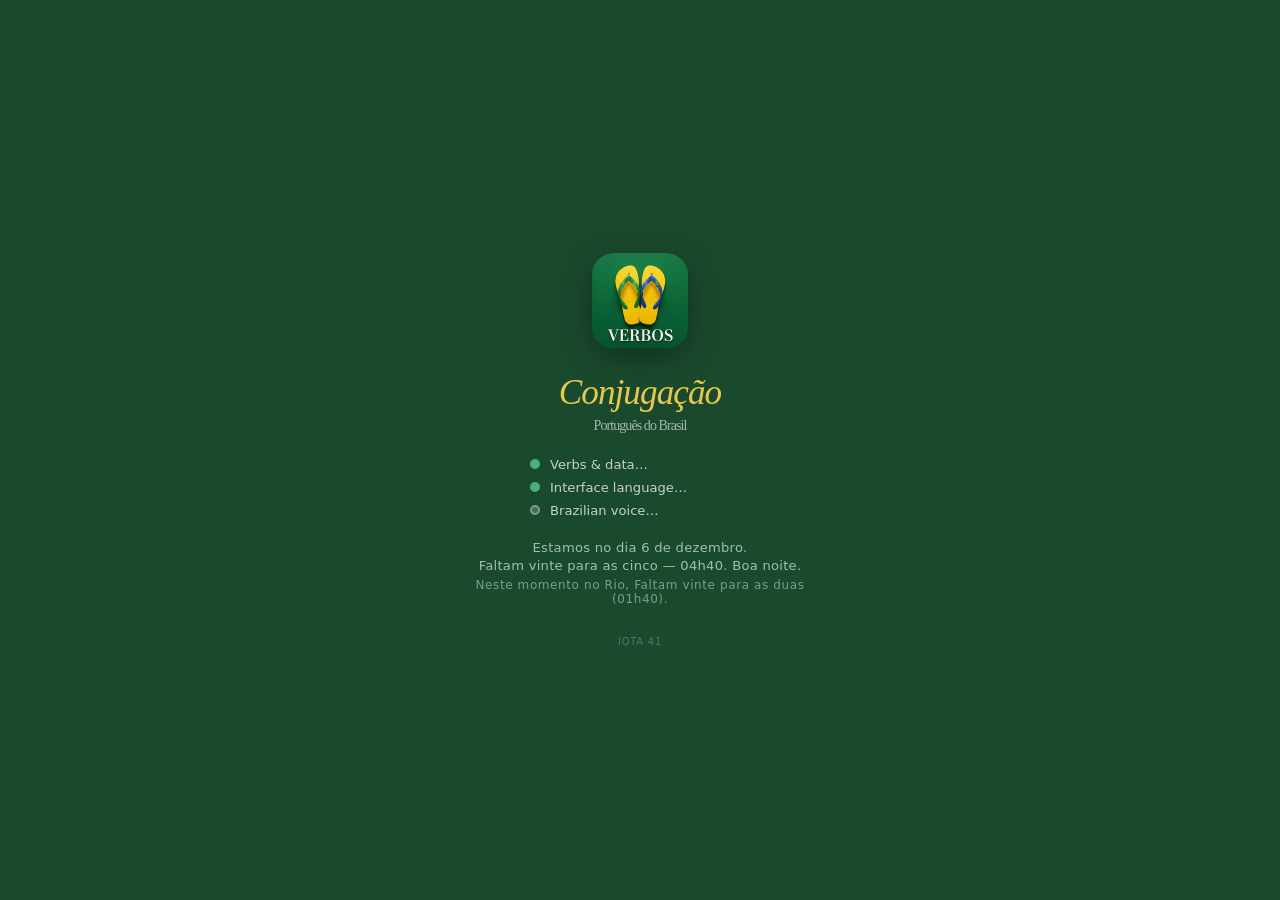
==== commit 4e2df367: "iota 41" ====
--- a/index.html
+++ b/index.html
@@ -18,9 +18,9 @@
 <link rel="icon" type="image/png" sizes="512x512" href="icon-512.png">
 <title>Conjugação — Português do Brasil</title>
 <meta name="description" content="Entraîne-toi à conjuguer les verbes portugais (Brésil) — présent, passé, imparfait. Application progressive pour apprenants francophones.">
-<link rel="stylesheet" href="style.css?v=iota39">
-<link rel="stylesheet" href="stats.css?v=iota39">
-<link rel="stylesheet" href="nav.css?v=iota39">
+<link rel="stylesheet" href="style.css?v=iota41">
+<link rel="stylesheet" href="stats.css?v=iota41">
+<link rel="stylesheet" href="nav.css?v=iota41">
 </head>
 <body lang="fr">
 
@@ -684,7 +684,7 @@
 }());
 
 /* ── Version unique ── */
-window.APP_VERSION = 'iota 39';
+window.APP_VERSION = 'iota 41';
 document.addEventListener('DOMContentLoaded', function () {
   document.querySelectorAll('[data-app-version]').forEach(function (el) {
     el.textContent = window.APP_VERSION;
@@ -751,21 +751,21 @@
 <!-- ═══════════════════════════════════════════════
      SCRIPTS — ordre : data → core → ui → init
      ═══════════════════════════════════════════════ -->
-<script defer src="js/i18n.js?v=iota39"></script>
-<script defer src="js/data.js?v=iota39"></script>
-<script defer src="js/tts.js?v=iota39"></script>
-<script defer src="js/core.js?v=iota39"></script>
-<script defer src="js/engine.js?v=iota39"></script>
-<script defer src="js/ui-selection.js?v=iota39"></script>
-<script defer src="js/ui-ref.js?v=iota39"></script>
-<script defer src="js/voice.js?v=iota39"></script>
-<script defer src="js/stats.js?v=iota39"></script>
-<script defer src="js/stats-ui.js?v=iota39"></script>
-<script defer src="js/ecoute.js?v=iota39"></script>
-<script defer src="js/router.js?v=iota39"></script>
-<script defer src="js/splash.js?v=iota39"></script>
-<script defer src="js/mode-erreurs.js?v=iota39"></script>
-<script defer src="js/init.js?v=iota39"></script>
+<script defer src="js/i18n.js?v=iota41"></script>
+<script defer src="js/data.js?v=iota41"></script>
+<script defer src="js/tts.js?v=iota41"></script>
+<script defer src="js/core.js?v=iota41"></script>
+<script defer src="js/engine.js?v=iota41"></script>
+<script defer src="js/ui-selection.js?v=iota41"></script>
+<script defer src="js/ui-ref.js?v=iota41"></script>
+<script defer src="js/voice.js?v=iota41"></script>
+<script defer src="js/stats.js?v=iota41"></script>
+<script defer src="js/stats-ui.js?v=iota41"></script>
+<script defer src="js/ecoute.js?v=iota41"></script>
+<script defer src="js/router.js?v=iota41"></script>
+<script defer src="js/splash.js?v=iota41"></script>
+<script defer src="js/mode-erreurs.js?v=iota41"></script>
+<script defer src="js/init.js?v=iota41"></script>
 
 <!-- Service Worker -->
 <script>
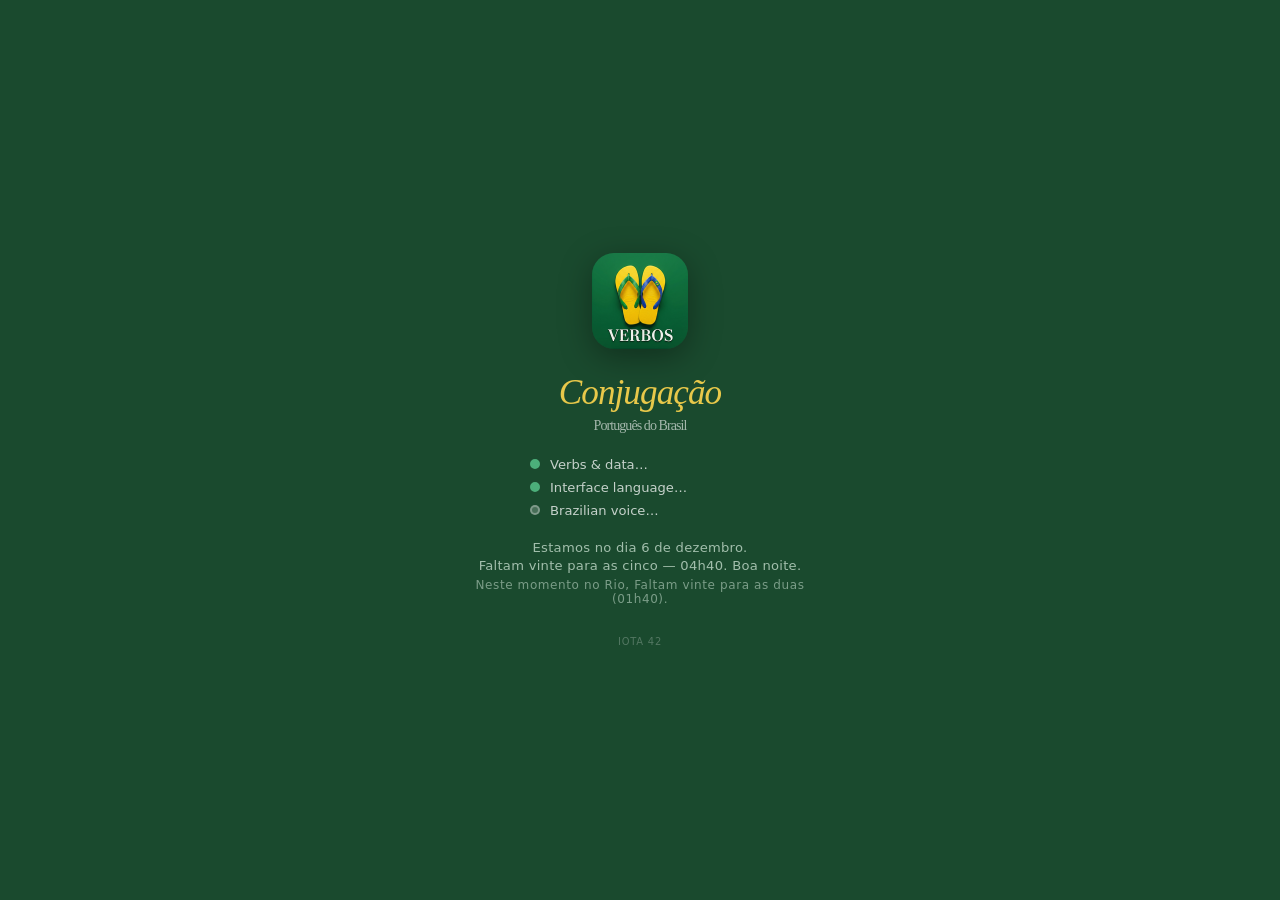
==== commit bbcdb09a: "iota 42" ====
--- a/index.html
+++ b/index.html
@@ -18,9 +18,9 @@
 <link rel="icon" type="image/png" sizes="512x512" href="icon-512.png">
 <title>Conjugação — Português do Brasil</title>
 <meta name="description" content="Entraîne-toi à conjuguer les verbes portugais (Brésil) — présent, passé, imparfait. Application progressive pour apprenants francophones.">
-<link rel="stylesheet" href="style.css?v=iota41">
-<link rel="stylesheet" href="stats.css?v=iota41">
-<link rel="stylesheet" href="nav.css?v=iota41">
+<link rel="stylesheet" href="style.css?v=iota42">
+<link rel="stylesheet" href="stats.css?v=iota42">
+<link rel="stylesheet" href="nav.css?v=iota42">
 </head>
 <body lang="fr">
 
@@ -684,7 +684,7 @@
 }());
 
 /* ── Version unique ── */
-window.APP_VERSION = 'iota 41';
+window.APP_VERSION = 'iota 42';
 document.addEventListener('DOMContentLoaded', function () {
   document.querySelectorAll('[data-app-version]').forEach(function (el) {
     el.textContent = window.APP_VERSION;
@@ -751,21 +751,21 @@
 <!-- ═══════════════════════════════════════════════
      SCRIPTS — ordre : data → core → ui → init
      ═══════════════════════════════════════════════ -->
-<script defer src="js/i18n.js?v=iota41"></script>
-<script defer src="js/data.js?v=iota41"></script>
-<script defer src="js/tts.js?v=iota41"></script>
-<script defer src="js/core.js?v=iota41"></script>
-<script defer src="js/engine.js?v=iota41"></script>
-<script defer src="js/ui-selection.js?v=iota41"></script>
-<script defer src="js/ui-ref.js?v=iota41"></script>
-<script defer src="js/voice.js?v=iota41"></script>
-<script defer src="js/stats.js?v=iota41"></script>
-<script defer src="js/stats-ui.js?v=iota41"></script>
-<script defer src="js/ecoute.js?v=iota41"></script>
-<script defer src="js/router.js?v=iota41"></script>
-<script defer src="js/splash.js?v=iota41"></script>
-<script defer src="js/mode-erreurs.js?v=iota41"></script>
-<script defer src="js/init.js?v=iota41"></script>
+<script defer src="js/i18n.js?v=iota42"></script>
+<script defer src="js/data.js?v=iota42"></script>
+<script defer src="js/tts.js?v=iota42"></script>
+<script defer src="js/core.js?v=iota42"></script>
+<script defer src="js/engine.js?v=iota42"></script>
+<script defer src="js/ui-selection.js?v=iota42"></script>
+<script defer src="js/ui-ref.js?v=iota42"></script>
+<script defer src="js/voice.js?v=iota42"></script>
+<script defer src="js/stats.js?v=iota42"></script>
+<script defer src="js/stats-ui.js?v=iota42"></script>
+<script defer src="js/ecoute.js?v=iota42"></script>
+<script defer src="js/router.js?v=iota42"></script>
+<script defer src="js/splash.js?v=iota42"></script>
+<script defer src="js/mode-erreurs.js?v=iota42"></script>
+<script defer src="js/init.js?v=iota42"></script>
 
 <!-- Service Worker -->
 <script>
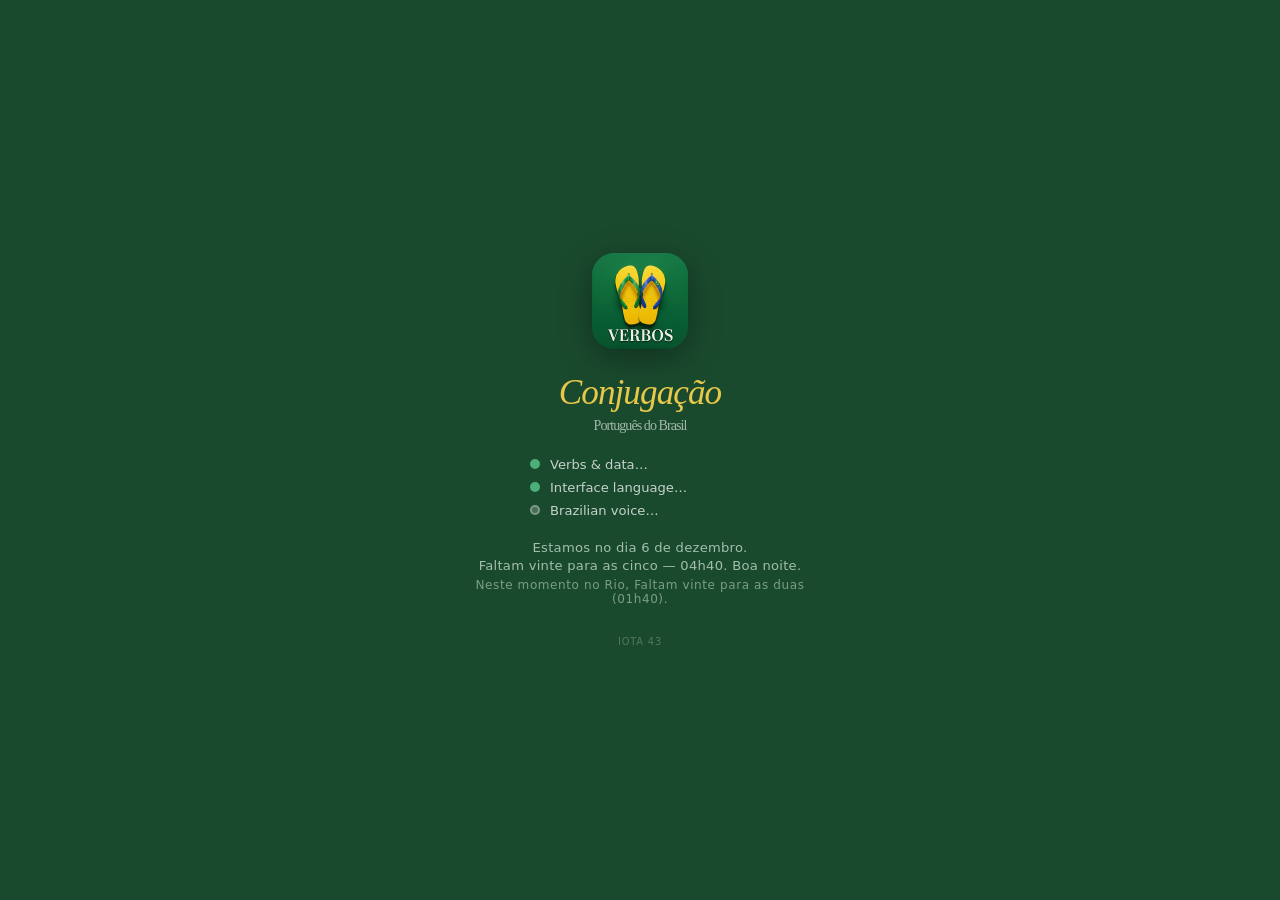
==== commit e44c8e28: "iota 43" ====
--- a/index.html
+++ b/index.html
@@ -18,9 +18,9 @@
 <link rel="icon" type="image/png" sizes="512x512" href="icon-512.png">
 <title>Conjugação — Português do Brasil</title>
 <meta name="description" content="Entraîne-toi à conjuguer les verbes portugais (Brésil) — présent, passé, imparfait. Application progressive pour apprenants francophones.">
-<link rel="stylesheet" href="style.css?v=iota42">
-<link rel="stylesheet" href="stats.css?v=iota42">
-<link rel="stylesheet" href="nav.css?v=iota42">
+<link rel="stylesheet" href="style.css?v=iota43">
+<link rel="stylesheet" href="stats.css?v=iota43">
+<link rel="stylesheet" href="nav.css?v=iota43">
 </head>
 <body lang="fr">
 
@@ -684,7 +684,7 @@
 }());
 
 /* ── Version unique ── */
-window.APP_VERSION = 'iota 42';
+window.APP_VERSION = 'iota 43';
 document.addEventListener('DOMContentLoaded', function () {
   document.querySelectorAll('[data-app-version]').forEach(function (el) {
     el.textContent = window.APP_VERSION;
@@ -751,21 +751,21 @@
 <!-- ═══════════════════════════════════════════════
      SCRIPTS — ordre : data → core → ui → init
      ═══════════════════════════════════════════════ -->
-<script defer src="js/i18n.js?v=iota42"></script>
-<script defer src="js/data.js?v=iota42"></script>
-<script defer src="js/tts.js?v=iota42"></script>
-<script defer src="js/core.js?v=iota42"></script>
-<script defer src="js/engine.js?v=iota42"></script>
-<script defer src="js/ui-selection.js?v=iota42"></script>
-<script defer src="js/ui-ref.js?v=iota42"></script>
-<script defer src="js/voice.js?v=iota42"></script>
-<script defer src="js/stats.js?v=iota42"></script>
-<script defer src="js/stats-ui.js?v=iota42"></script>
-<script defer src="js/ecoute.js?v=iota42"></script>
-<script defer src="js/router.js?v=iota42"></script>
-<script defer src="js/splash.js?v=iota42"></script>
-<script defer src="js/mode-erreurs.js?v=iota42"></script>
-<script defer src="js/init.js?v=iota42"></script>
+<script defer src="js/i18n.js?v=iota43"></script>
+<script defer src="js/data.js?v=iota43"></script>
+<script defer src="js/tts.js?v=iota43"></script>
+<script defer src="js/core.js?v=iota43"></script>
+<script defer src="js/engine.js?v=iota43"></script>
+<script defer src="js/ui-selection.js?v=iota43"></script>
+<script defer src="js/ui-ref.js?v=iota43"></script>
+<script defer src="js/voice.js?v=iota43"></script>
+<script defer src="js/stats.js?v=iota43"></script>
+<script defer src="js/stats-ui.js?v=iota43"></script>
+<script defer src="js/ecoute.js?v=iota43"></script>
+<script defer src="js/router.js?v=iota43"></script>
+<script defer src="js/splash.js?v=iota43"></script>
+<script defer src="js/mode-erreurs.js?v=iota43"></script>
+<script defer src="js/init.js?v=iota43"></script>
 
 <!-- Service Worker -->
 <script>
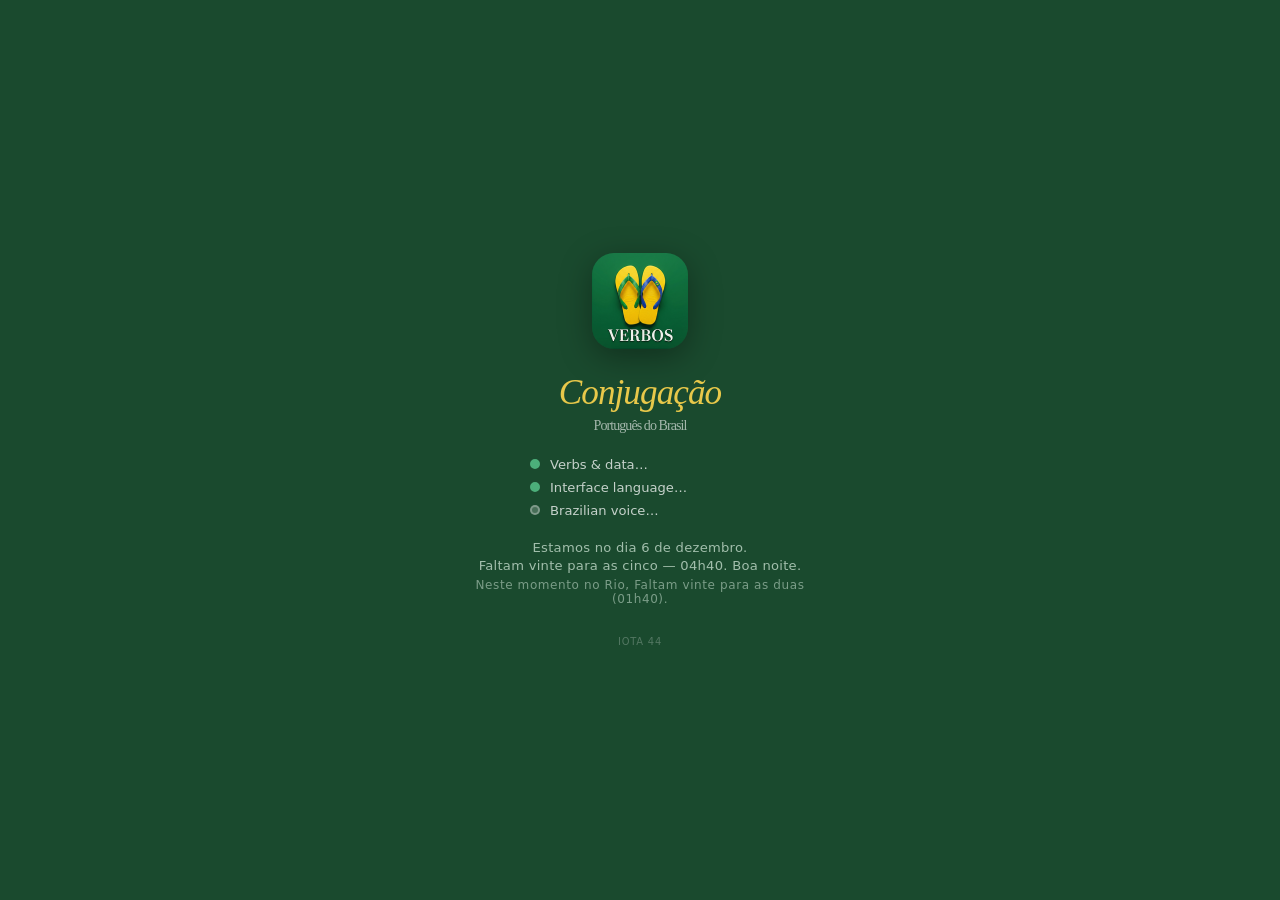
==== commit 4fd496ee: "iota 44" ====
--- a/index.html
+++ b/index.html
@@ -18,9 +18,9 @@
 <link rel="icon" type="image/png" sizes="512x512" href="icon-512.png">
 <title>Conjugação — Português do Brasil</title>
 <meta name="description" content="Entraîne-toi à conjuguer les verbes portugais (Brésil) — présent, passé, imparfait. Application progressive pour apprenants francophones.">
-<link rel="stylesheet" href="style.css?v=iota43">
-<link rel="stylesheet" href="stats.css?v=iota43">
-<link rel="stylesheet" href="nav.css?v=iota43">
+<link rel="stylesheet" href="style.css?v=iota44">
+<link rel="stylesheet" href="stats.css?v=iota44">
+<link rel="stylesheet" href="nav.css?v=iota44">
 </head>
 <body lang="fr">
 
@@ -684,7 +684,7 @@
 }());
 
 /* ── Version unique ── */
-window.APP_VERSION = 'iota 43';
+window.APP_VERSION = 'iota 44';
 document.addEventListener('DOMContentLoaded', function () {
   document.querySelectorAll('[data-app-version]').forEach(function (el) {
     el.textContent = window.APP_VERSION;
@@ -751,21 +751,21 @@
 <!-- ═══════════════════════════════════════════════
      SCRIPTS — ordre : data → core → ui → init
      ═══════════════════════════════════════════════ -->
-<script defer src="js/i18n.js?v=iota43"></script>
-<script defer src="js/data.js?v=iota43"></script>
-<script defer src="js/tts.js?v=iota43"></script>
-<script defer src="js/core.js?v=iota43"></script>
-<script defer src="js/engine.js?v=iota43"></script>
-<script defer src="js/ui-selection.js?v=iota43"></script>
-<script defer src="js/ui-ref.js?v=iota43"></script>
-<script defer src="js/voice.js?v=iota43"></script>
-<script defer src="js/stats.js?v=iota43"></script>
-<script defer src="js/stats-ui.js?v=iota43"></script>
-<script defer src="js/ecoute.js?v=iota43"></script>
-<script defer src="js/router.js?v=iota43"></script>
-<script defer src="js/splash.js?v=iota43"></script>
-<script defer src="js/mode-erreurs.js?v=iota43"></script>
-<script defer src="js/init.js?v=iota43"></script>
+<script defer src="js/i18n.js?v=iota44"></script>
+<script defer src="js/data.js?v=iota44"></script>
+<script defer src="js/tts.js?v=iota44"></script>
+<script defer src="js/core.js?v=iota44"></script>
+<script defer src="js/engine.js?v=iota44"></script>
+<script defer src="js/ui-selection.js?v=iota44"></script>
+<script defer src="js/ui-ref.js?v=iota44"></script>
+<script defer src="js/voice.js?v=iota44"></script>
+<script defer src="js/stats.js?v=iota44"></script>
+<script defer src="js/stats-ui.js?v=iota44"></script>
+<script defer src="js/ecoute.js?v=iota44"></script>
+<script defer src="js/router.js?v=iota44"></script>
+<script defer src="js/splash.js?v=iota44"></script>
+<script defer src="js/mode-erreurs.js?v=iota44"></script>
+<script defer src="js/init.js?v=iota44"></script>
 
 <!-- Service Worker -->
 <script>
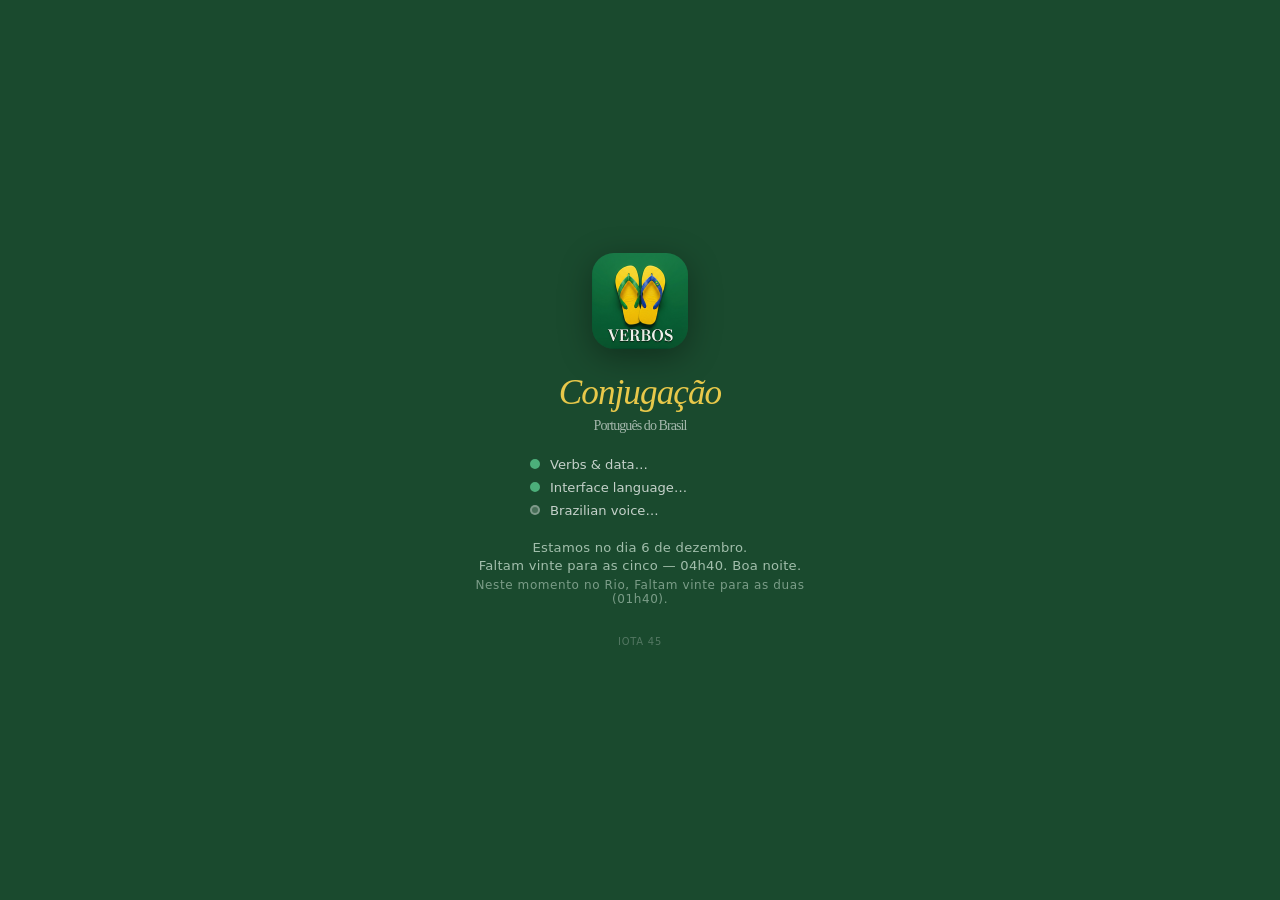
==== commit 081ceefc: "iota 45" ====
--- a/index.html
+++ b/index.html
@@ -18,9 +18,9 @@
 <link rel="icon" type="image/png" sizes="512x512" href="icon-512.png">
 <title>Conjugação — Português do Brasil</title>
 <meta name="description" content="Entraîne-toi à conjuguer les verbes portugais (Brésil) — présent, passé, imparfait. Application progressive pour apprenants francophones.">
-<link rel="stylesheet" href="style.css?v=iota44">
-<link rel="stylesheet" href="stats.css?v=iota44">
-<link rel="stylesheet" href="nav.css?v=iota44">
+<link rel="stylesheet" href="style.css?v=iota45">
+<link rel="stylesheet" href="stats.css?v=iota45">
+<link rel="stylesheet" href="nav.css?v=iota45">
 </head>
 <body lang="fr">
 
@@ -684,7 +684,7 @@
 }());
 
 /* ── Version unique ── */
-window.APP_VERSION = 'iota 44';
+window.APP_VERSION = 'iota 45';
 document.addEventListener('DOMContentLoaded', function () {
   document.querySelectorAll('[data-app-version]').forEach(function (el) {
     el.textContent = window.APP_VERSION;
@@ -751,21 +751,21 @@
 <!-- ═══════════════════════════════════════════════
      SCRIPTS — ordre : data → core → ui → init
      ═══════════════════════════════════════════════ -->
-<script defer src="js/i18n.js?v=iota44"></script>
-<script defer src="js/data.js?v=iota44"></script>
-<script defer src="js/tts.js?v=iota44"></script>
-<script defer src="js/core.js?v=iota44"></script>
-<script defer src="js/engine.js?v=iota44"></script>
-<script defer src="js/ui-selection.js?v=iota44"></script>
-<script defer src="js/ui-ref.js?v=iota44"></script>
-<script defer src="js/voice.js?v=iota44"></script>
-<script defer src="js/stats.js?v=iota44"></script>
-<script defer src="js/stats-ui.js?v=iota44"></script>
-<script defer src="js/ecoute.js?v=iota44"></script>
-<script defer src="js/router.js?v=iota44"></script>
-<script defer src="js/splash.js?v=iota44"></script>
-<script defer src="js/mode-erreurs.js?v=iota44"></script>
-<script defer src="js/init.js?v=iota44"></script>
+<script defer src="js/i18n.js?v=iota45"></script>
+<script defer src="js/data.js?v=iota45"></script>
+<script defer src="js/tts.js?v=iota45"></script>
+<script defer src="js/core.js?v=iota45"></script>
+<script defer src="js/engine.js?v=iota45"></script>
+<script defer src="js/ui-selection.js?v=iota45"></script>
+<script defer src="js/ui-ref.js?v=iota45"></script>
+<script defer src="js/voice.js?v=iota45"></script>
+<script defer src="js/stats.js?v=iota45"></script>
+<script defer src="js/stats-ui.js?v=iota45"></script>
+<script defer src="js/ecoute.js?v=iota45"></script>
+<script defer src="js/router.js?v=iota45"></script>
+<script defer src="js/splash.js?v=iota45"></script>
+<script defer src="js/mode-erreurs.js?v=iota45"></script>
+<script defer src="js/init.js?v=iota45"></script>
 
 <!-- Service Worker -->
 <script>
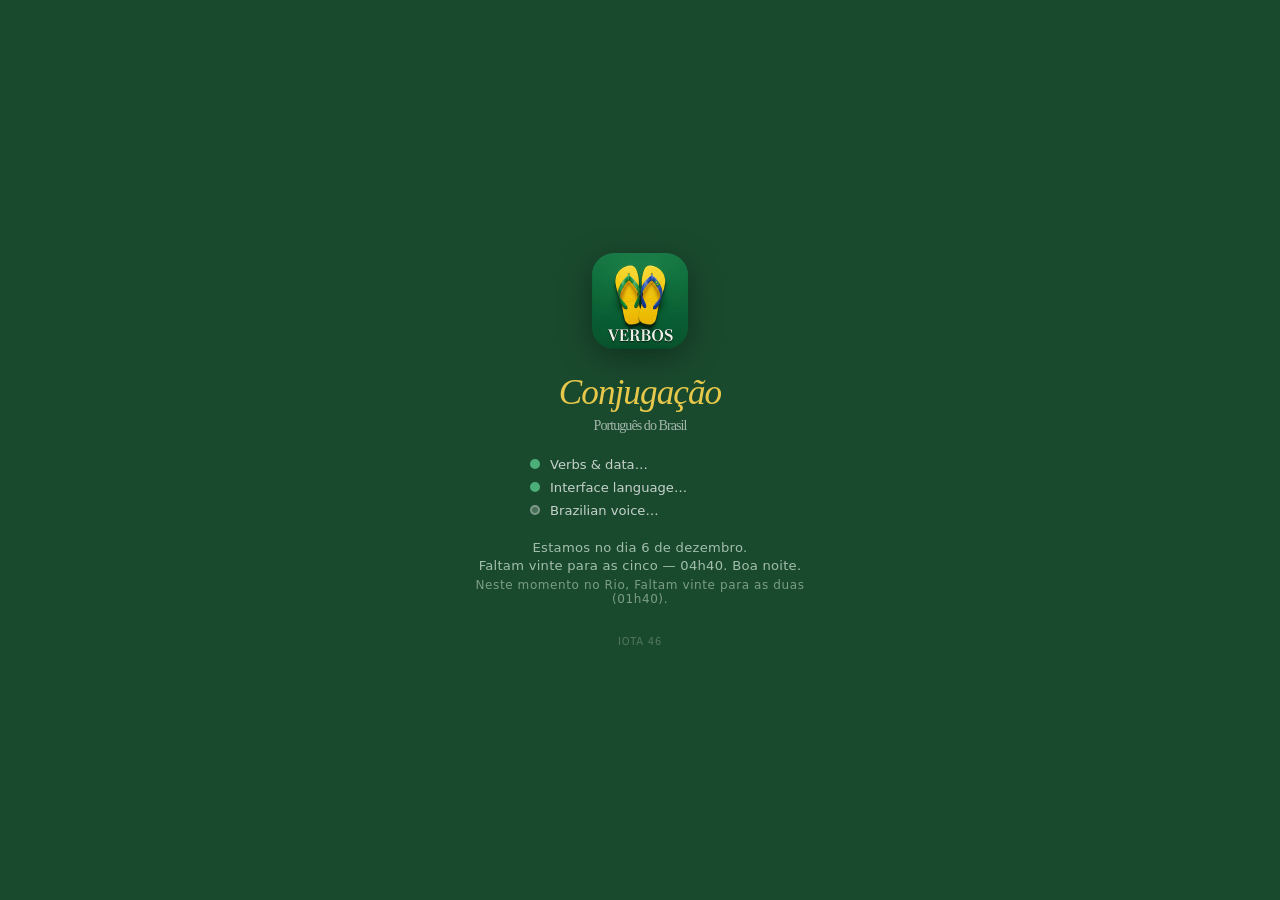
==== commit 4faf184b: "iota 46" ====
--- a/index.html
+++ b/index.html
@@ -18,9 +18,9 @@
 <link rel="icon" type="image/png" sizes="512x512" href="icon-512.png">
 <title>Conjugação — Português do Brasil</title>
 <meta name="description" content="Entraîne-toi à conjuguer les verbes portugais (Brésil) — présent, passé, imparfait. Application progressive pour apprenants francophones.">
-<link rel="stylesheet" href="style.css?v=iota45">
-<link rel="stylesheet" href="stats.css?v=iota45">
-<link rel="stylesheet" href="nav.css?v=iota45">
+<link rel="stylesheet" href="style.css?v=iota46">
+<link rel="stylesheet" href="stats.css?v=iota46">
+<link rel="stylesheet" href="nav.css?v=iota46">
 </head>
 <body lang="fr">
 
@@ -684,7 +684,7 @@
 }());
 
 /* ── Version unique ── */
-window.APP_VERSION = 'iota 45';
+window.APP_VERSION = 'iota 46';
 document.addEventListener('DOMContentLoaded', function () {
   document.querySelectorAll('[data-app-version]').forEach(function (el) {
     el.textContent = window.APP_VERSION;
@@ -751,21 +751,21 @@
 <!-- ═══════════════════════════════════════════════
      SCRIPTS — ordre : data → core → ui → init
      ═══════════════════════════════════════════════ -->
-<script defer src="js/i18n.js?v=iota45"></script>
-<script defer src="js/data.js?v=iota45"></script>
-<script defer src="js/tts.js?v=iota45"></script>
-<script defer src="js/core.js?v=iota45"></script>
-<script defer src="js/engine.js?v=iota45"></script>
-<script defer src="js/ui-selection.js?v=iota45"></script>
-<script defer src="js/ui-ref.js?v=iota45"></script>
-<script defer src="js/voice.js?v=iota45"></script>
-<script defer src="js/stats.js?v=iota45"></script>
-<script defer src="js/stats-ui.js?v=iota45"></script>
-<script defer src="js/ecoute.js?v=iota45"></script>
-<script defer src="js/router.js?v=iota45"></script>
-<script defer src="js/splash.js?v=iota45"></script>
-<script defer src="js/mode-erreurs.js?v=iota45"></script>
-<script defer src="js/init.js?v=iota45"></script>
+<script defer src="js/i18n.js?v=iota46"></script>
+<script defer src="js/data.js?v=iota46"></script>
+<script defer src="js/tts.js?v=iota46"></script>
+<script defer src="js/core.js?v=iota46"></script>
+<script defer src="js/engine.js?v=iota46"></script>
+<script defer src="js/ui-selection.js?v=iota46"></script>
+<script defer src="js/ui-ref.js?v=iota46"></script>
+<script defer src="js/voice.js?v=iota46"></script>
+<script defer src="js/stats.js?v=iota46"></script>
+<script defer src="js/stats-ui.js?v=iota46"></script>
+<script defer src="js/ecoute.js?v=iota46"></script>
+<script defer src="js/router.js?v=iota46"></script>
+<script defer src="js/splash.js?v=iota46"></script>
+<script defer src="js/mode-erreurs.js?v=iota46"></script>
+<script defer src="js/init.js?v=iota46"></script>
 
 <!-- Service Worker -->
 <script>
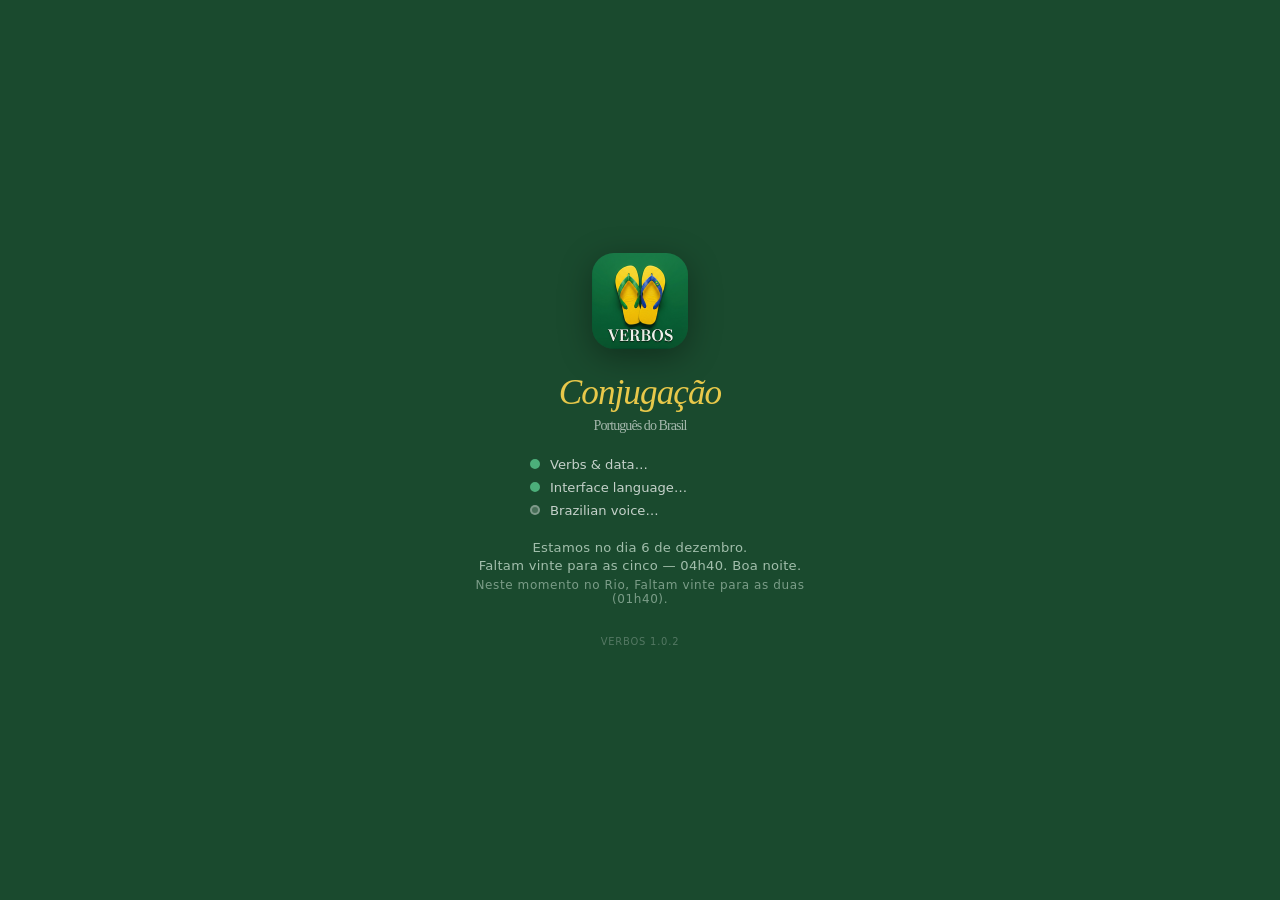
==== commit 852a8ec7: "Verbos 1.0.2" ====
--- a/index.html
+++ b/index.html
@@ -1,4 +1,8 @@
 <!DOCTYPE html>
+<!-- Verbos — Português do Brasil
+     © Dr Franck Mignot 2026 — CC BY-NC-SA 4.0
+     https://creativecommons.org/licenses/by-nc-sa/4.0/
+     Version : Verbos 1.0.2 -->
 <html lang="pt-BR">
 <head>
 <meta charset="UTF-8">
@@ -16,11 +20,11 @@
 <link rel="apple-touch-icon" sizes="120x120" href="icon-120.png">
 <link rel="icon" type="image/png" sizes="192x192" href="icon-192.png">
 <link rel="icon" type="image/png" sizes="512x512" href="icon-512.png">
-<title>Conjugação — Português do Brasil</title>
+<title>Verbos — Português do Brasil</title>
 <meta name="description" content="Entraîne-toi à conjuguer les verbes portugais (Brésil) — présent, passé, imparfait. Application progressive pour apprenants francophones.">
-<link rel="stylesheet" href="style.css?v=iota46">
-<link rel="stylesheet" href="stats.css?v=iota46">
-<link rel="stylesheet" href="nav.css?v=iota46">
+<link rel="stylesheet" href="style.css?v=1.0.2">
+<link rel="stylesheet" href="stats.css?v=1.0.2">
+<link rel="stylesheet" href="nav.css?v=1.0.2">
 </head>
 <body lang="fr">
 
@@ -54,6 +58,7 @@
     </div>
 
     <!-- Greeting Rio + bouton entrer -->
+    <div id="updateBanner" class="update-banner" style="display:none"></div>
     <div class="splash-greeting" id="splashGreeting"></div>
 
     <button class="splash-enter-btn" id="splashEnterBtn" onclick="Splash.enter()">
@@ -471,10 +476,21 @@
         <p class="voice-picker-legend" data-i18n="voice_picker_legend">✓ installée &nbsp;·&nbsp; ⬇ à télécharger &nbsp;·&nbsp; ★ voix système</p>
         <div class="voice-help-panel" id="voiceHelpPanel"></div>
       </div>
-    </div>
+
+      <!-- Mises à jour -->
+      <div class="config-section">
+        <div class="config-section-title">🔄 Mises à jour</div>
+        <div id="updateConfigPanel" class="update-config-panel">
+          <div class="upd-status upd-idle">— Vérification en cours…</div>
+          <div class="upd-version-local">Version installée : v1.0.0</div>
+        </div>
+        <button class="upd-check-btn" onclick="Updater.check(true).then(function(){ Updater.renderConfigPanel(); })">
+          🔍 Vérifier maintenant
+        </button>
+      </div>
 
     <div class="modal-footer">
-      <p class="modal-copyright">© Franck Mignot 2026 &nbsp;·&nbsp; <span style="font-size:.75rem;color:#aaa" data-app-version></span></p>
+      <p class="modal-copyright">© Dr Franck Mignot 2026 &nbsp;·&nbsp; <a href="https://creativecommons.org/licenses/by-nc-sa/4.0/" target="_blank" style="color:#aaa;text-decoration:none">CC BY-NC-SA 4.0</a> &nbsp;·&nbsp; <span style="font-size:.75rem;color:#aaa" data-app-version></span></p>
       <p class="modal-privacy">
         🔒 <strong data-i18n="privacy_title">Confidentialité</strong> —
         <span data-i18n="privacy_text">Cette application ne collecte, ne transmet et ne partage aucune donnée personnelle. Les statistiques d'exercice sont conservées uniquement sur votre appareil (stockage local). Aucun compte, aucun serveur, aucun suivi.</span>
@@ -684,7 +700,7 @@
 }());
 
 /* ── Version unique ── */
-window.APP_VERSION = 'iota 46';
+window.APP_VERSION = 'Verbos 1.0.2';
 document.addEventListener('DOMContentLoaded', function () {
   document.querySelectorAll('[data-app-version]').forEach(function (el) {
     el.textContent = window.APP_VERSION;
@@ -751,21 +767,22 @@
 <!-- ═══════════════════════════════════════════════
      SCRIPTS — ordre : data → core → ui → init
      ═══════════════════════════════════════════════ -->
-<script defer src="js/i18n.js?v=iota46"></script>
-<script defer src="js/data.js?v=iota46"></script>
-<script defer src="js/tts.js?v=iota46"></script>
-<script defer src="js/core.js?v=iota46"></script>
-<script defer src="js/engine.js?v=iota46"></script>
-<script defer src="js/ui-selection.js?v=iota46"></script>
-<script defer src="js/ui-ref.js?v=iota46"></script>
-<script defer src="js/voice.js?v=iota46"></script>
-<script defer src="js/stats.js?v=iota46"></script>
-<script defer src="js/stats-ui.js?v=iota46"></script>
-<script defer src="js/ecoute.js?v=iota46"></script>
-<script defer src="js/router.js?v=iota46"></script>
-<script defer src="js/splash.js?v=iota46"></script>
-<script defer src="js/mode-erreurs.js?v=iota46"></script>
-<script defer src="js/init.js?v=iota46"></script>
+<script defer src="js/i18n.js?v=1.0.2"></script>
+<script defer src="js/data.js?v=1.0.2"></script>
+<script defer src="js/tts.js?v=1.0.2"></script>
+<script defer src="js/core.js?v=1.0.2"></script>
+<script defer src="js/engine.js?v=1.0.2"></script>
+<script defer src="js/ui-selection.js?v=1.0.2"></script>
+<script defer src="js/ui-ref.js?v=1.0.2"></script>
+<script defer src="js/voice.js?v=1.0.2"></script>
+<script defer src="js/stats.js?v=1.0.2"></script>
+<script defer src="js/stats-ui.js?v=1.0.2"></script>
+<script defer src="js/ecoute.js?v=1.0.2"></script>
+<script defer src="js/router.js?v=1.0.2"></script>
+<script defer src="js/updater.js?v=1.0.2"></script>
+<script defer src="js/splash.js?v=1.0.2"></script>
+<script defer src="js/mode-erreurs.js?v=1.0.2"></script>
+<script defer src="js/init.js?v=1.0.2"></script>
 
 <!-- Service Worker -->
 <script>
--- a/style.css
+++ b/style.css
@@ -796,7 +796,7 @@
 }
 
 /* ── Onglet Référence — Anti-Manuel ─────────────────────────────────────── */
-.ref-page-wrap { display:flex; flex-direction:column; padding:16px; gap:16px; }
+.ref-page-wrap { display:flex; flex-direction:column; padding:20px 18px 32px; gap:20px; }
 
 .ref-lang-card[data-lang-show] { display:none; }
 .ref-lang-card[data-lang-hide] { display:none; }
@@ -898,3 +898,101 @@
   text-align: left;
   white-space: pre-line;
 }
+
+/* ═══════════════════════════════════════════════════════════════
+   MISE À JOUR — Bandeau splash + Panel config
+   © Dr Franck Mignot 2026 — CC BY-NC-SA 4.0
+   ═══════════════════════════════════════════════════════════════ */
+
+/* ── Bandeau sur la splash ── */
+.update-banner {
+  display: none;
+  margin: .6rem 1rem .3rem;
+  padding: .55rem .9rem;
+  border-radius: 10px;
+  font-size: .82rem;
+  font-weight: 600;
+  display: flex;
+  align-items: center;
+  gap: .5rem;
+  animation: fadeInBanner .4s ease;
+}
+@keyframes fadeInBanner { from { opacity:0; transform:translateY(-6px); } to { opacity:1; transform:none; } }
+.update-banner--available { background: rgba(255,160,0,.18); border: 1.5px solid #ffa000; color: #ffa000; }
+.update-banner--critical  { background: rgba(229,57,53,.18);  border: 1.5px solid #e53935; color: #e53935; }
+.ub-icon  { font-size: 1.1rem; flex-shrink:0; }
+.ub-text  { flex: 1; }
+.ub-link  { color: inherit; text-decoration: underline; white-space: nowrap; }
+
+/* ── Panel config ── */
+.update-config-panel {
+  margin: .5rem 0 .6rem;
+  display: flex;
+  flex-direction: column;
+  gap: .35rem;
+}
+.upd-status       { font-size: .88rem; font-weight: 700; padding: .4rem .6rem; border-radius: 8px; }
+.upd-ok           { color: #4caf50; background: rgba(76,175,80,.1); }
+.upd-available    { color: #ffa000; background: rgba(255,160,0,.1); }
+.upd-critical     { color: #e53935; background: rgba(229,57,53,.1); }
+.upd-error        { color: #9e9e9e; background: rgba(158,158,158,.08); }
+.upd-idle         { color: #9e9e9e; }
+.upd-version-local{ font-size: .78rem; color: #aaa; }
+
+.upd-check-btn {
+  margin-top: .4rem;
+  background: #1a4a2e;
+  color: #fff;
+  border: none;
+  border-radius: 8px;
+  padding: .55rem 1.6rem;
+  font-size: .85rem;
+  cursor: pointer;
+  font-family: inherit;
+  font-weight: 600;
+  transition: background .2s;
+  display: block;
+  width: fit-content;
+}
+.upd-check-btn:hover { background: #245e3a; }
+
+.upd-dl-btn {
+  display: inline-block;
+  margin-top: .4rem;
+  background: #e53935;
+  color: #fff;
+  border-radius: 8px;
+  padding: .5rem .9rem;
+  font-size: .84rem;
+  font-weight: 700;
+  text-decoration: none;
+  transition: background .2s;
+}
+.upd-dl-btn:hover { background: #c62828; }
+
+/* Changelog accordéon */
+.upd-changelog { margin-top: .7rem; }
+.upd-changelog summary {
+  font-size: .82rem;
+  color: #aaa;
+  cursor: pointer;
+  padding: .2rem 0;
+}
+.upd-cl-entry  { margin: .5rem 0 .3rem; padding-left: .5rem; border-left: 2px solid #333; }
+.upd-cl-header { font-size: .8rem; color: #ccc; margin-bottom: .25rem; }
+.upd-cl-notes  { margin: 0; padding-left: 1.2rem; }
+.upd-cl-notes li { font-size: .78rem; color: #aaa; margin-bottom: .15rem; }
+
+.upd-badge { display:inline-block; font-size:.65rem; padding:.1rem .35rem; border-radius:4px; margin-left:.4rem; vertical-align:middle; font-weight:700; }
+.upd-badge--crit  { background:#e53935; color:#fff; }
+.upd-badge--minor { background:#555; color:#ddd; }
+
+/* ── Verbos 1.0.2 : espace config-section ── */
+.config-page-inner {
+  display: flex;
+  flex-direction: column;
+  gap: 20px;
+}
+.voice-help-panel:empty {
+  display: none;
+}
